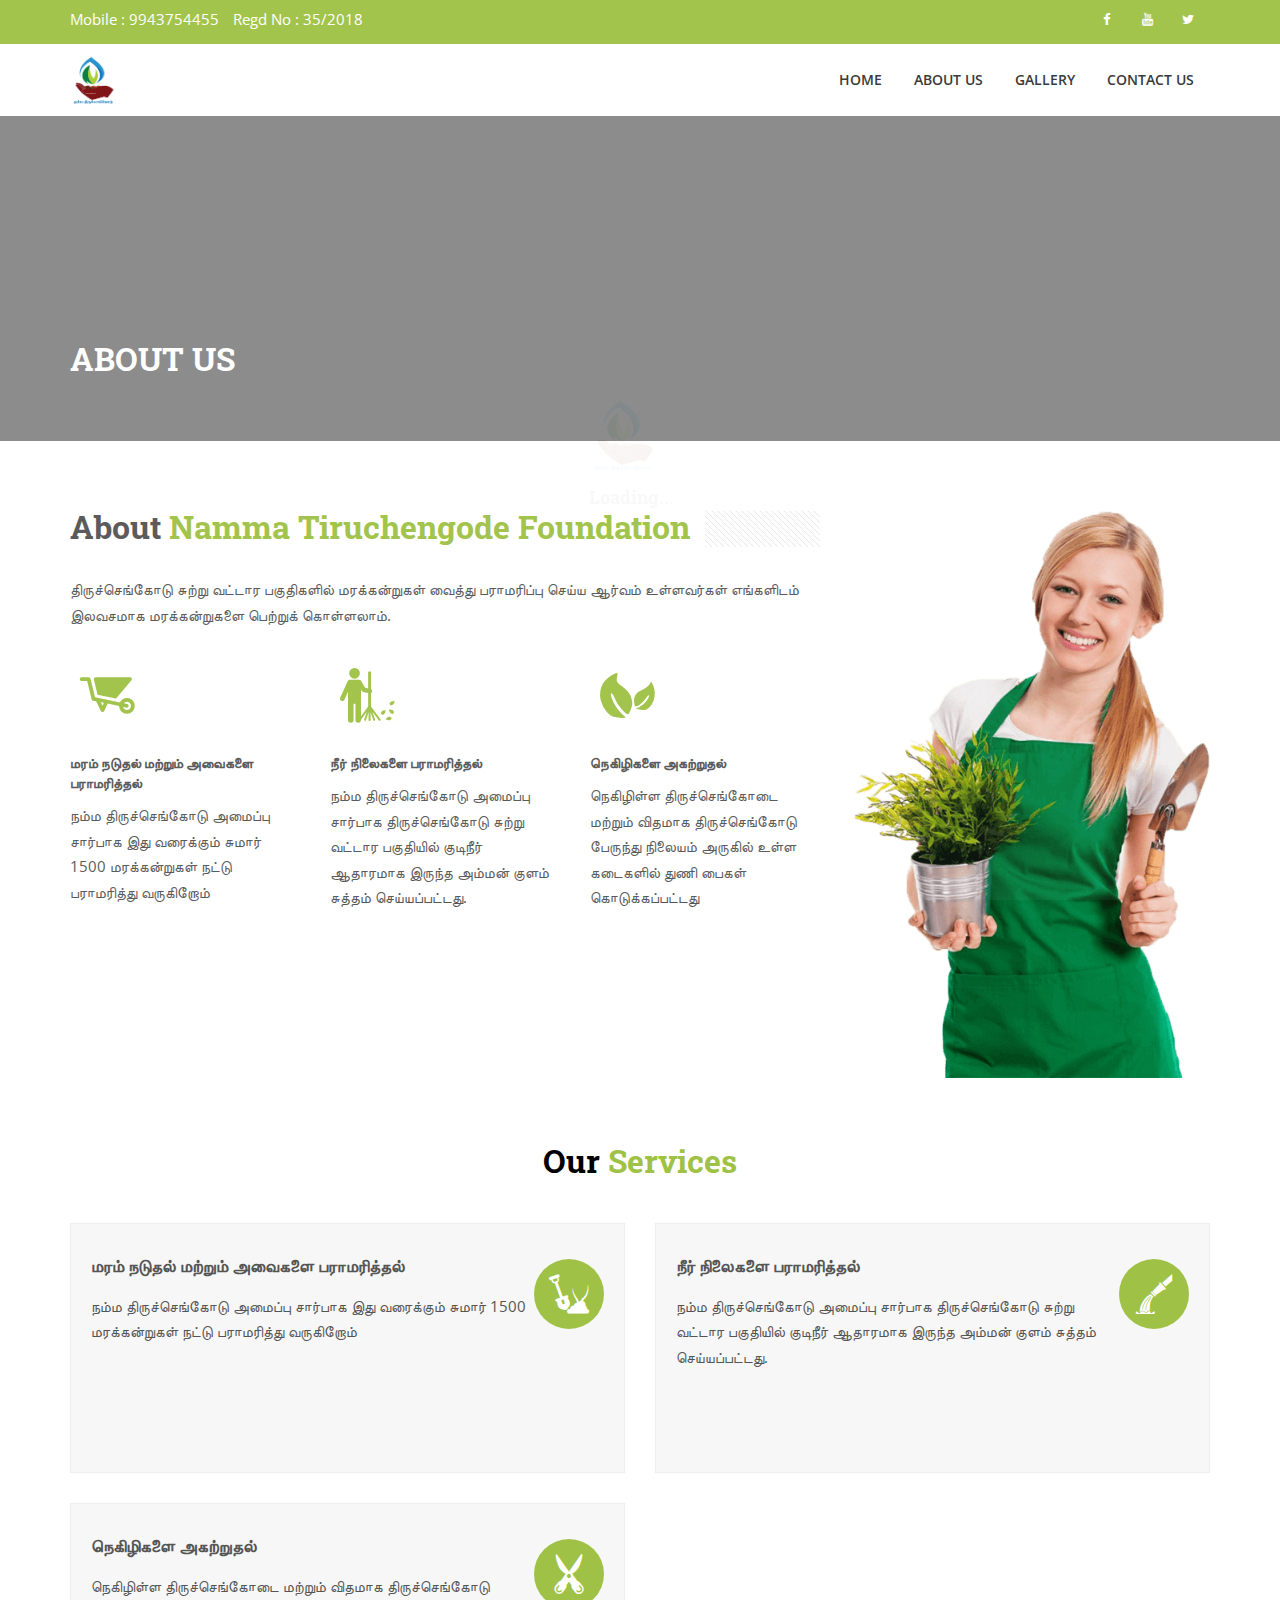
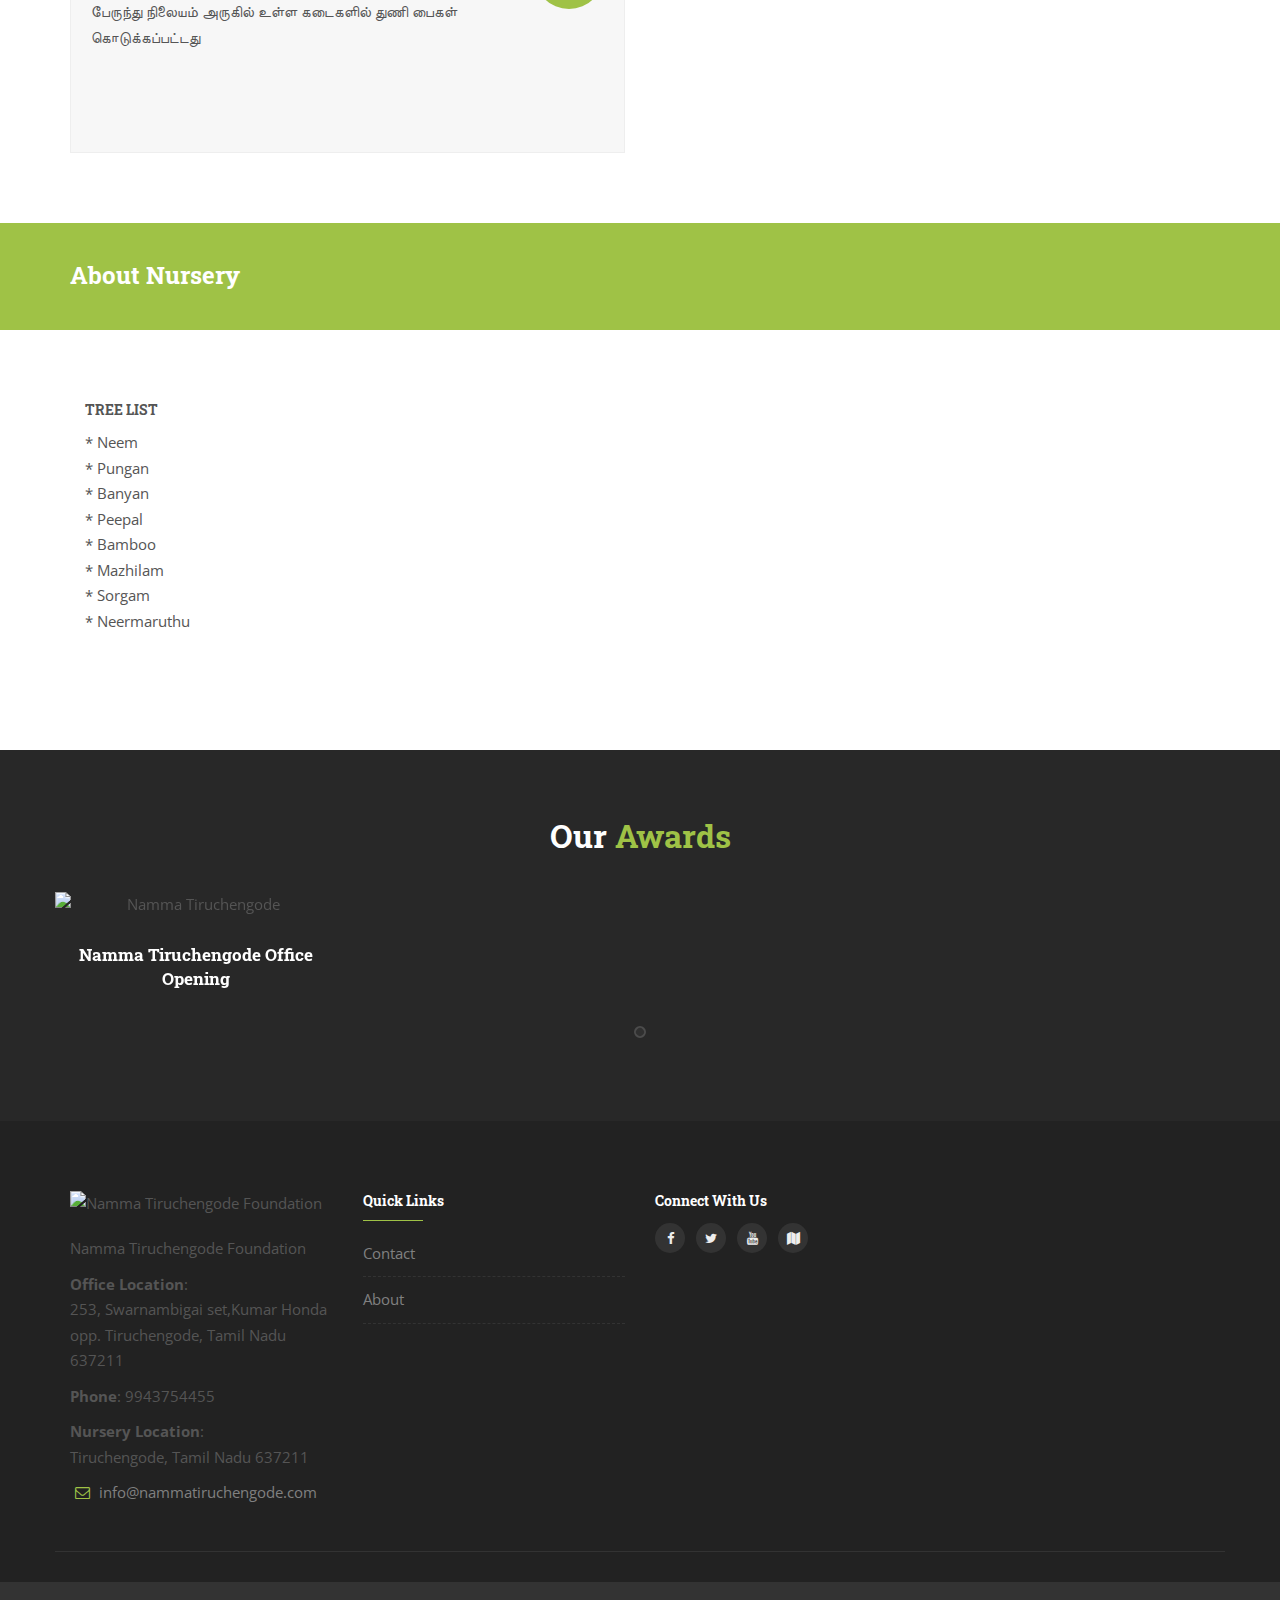
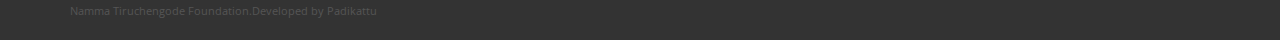
==== about-us.html @ d534f9f9 "website changes" ====
<!DOCTYPE html>
<html dir="ltr" lang="en">
    <head>
        <meta http-equiv="content-type" content="text/html; charset=UTF-8"/>
        <meta name="viewport" content="width=device-width,initial-scale=1.0"/>
        <title>About Us | Namma Tiruchengode Foundation</title>
        <meta name="description" content="Namma Tiruchengode Foundation is an public charitable trust in India doing social service activities in and around tiruchengode.like tree planting.etc,." />
        <link rel="canonical" href="http://nammatiruchengode.com" />
        <meta name="keywords" content="namma tiruchengode foundation,social service team" />
        <meta name="author" content="cloudstarmohan" />
        <meta name="title" content="Namma Tiruchengode Foundation" />
        <meta name="identifier-url" content="http://nammatiruchengode.com" />
        <meta name="robots" content="All" />
        <meta name="identifier-url" content="http://nammatiruchengode.com/" />
        <meta name="abstract" content="namma tiruchengode foundation" />
        <meta name="revisit-after" content="2" />
        <meta name="language" content="EN" />
        <meta name="copyright" content="© 2019 nammatiruchengode" />
        <!-- Favicon and Touch Icons -->
        <link href="images/logo/namma-tiruchengode-icon.ico" rel="shortcut icon" type="image/png">
        <link href="images/logo/namma-tiruchengode-icon.ico" rel="apple-touch-icon">
        <link href="images/logo/namma-tiruchengode-icon.ico" rel="apple-touch-icon" sizes="72x72">
        <link href="images/logo/namma-tiruchengode-icon.ico" rel="apple-touch-icon" sizes="114x114">
        <link href="images/logo/namma-tiruchengode-icon.ico" rel="apple-touch-icon" sizes="144x144">
        <!-- Twitter Card -->
        <meta name="twitter:card" content="summary">
        <meta name="twitter:site" content="@namtiruchengode">
        <meta name="twitter:title" content="Namma Tiruchengode Foundation">
        <meta name="twitter:description" content="Namma Tiruchengode Foundation is an public charitable trust in India doing social service activities in and around tiruchengode.like tree planting.etc,.">
        <!-- OG card -->
        <meta property="og:type" content="profile">
        <meta property="og:title" content="Namma Tiruchengode Foundation">
        <meta property="og:url" content="nammatiruchengode.com">
        <meta property="og:description" content="Namma Tiruchengode Foundation is an public charitable trust in India doing social service activities in and around tiruchengode.like tree planting.etc,." />
        <meta property="og:image" content="http://nammatiruchengode.com/images/logo/namma-tiruchengode-logo.png">
        <meta property="profile:first_name" content="Namma">
        <meta property="profile:last_name" content="Tiruchengode Foundation">
        <!-- Json Ld -->
        <script type='application/ld+json'> 
            {
              "@context": "http://www.schema.org",
              "@type": "NGO",
              "name": "NAMMA TIRUCHENGODE FOUNDATION",
              "url": "http://nammatiruchengode.com",
              "sameAs": [
                "https://www.youtube.com/nammatiruchengode",
                "https://www.twitter.com/namtiruchengode",
                "https://www.facebook.com/nammatiruchengode"
              ],
              "logo": "http://nammatiruchengode.com/images/logo/namma-tiruchengode-logo.png",
              "address": {
                "@type": "PostalAddress",
                "streetAddress": "Kumar Honda Opp",
                "addressLocality": "namakkal",
                "addressRegion": "tiruchengode",
                "postalCode": "637211",
                "addressCountry": "india"
              }
            }
        </script>
        <!-- Favicon and Touch Icons -->
        <link href="images/logo/namma-tiruchengode-icon.ico" rel="shortcut icon" type="image/png">
        <link href="images/logo/namma-tiruchengode-icon.ico" rel="apple-touch-icon">
        <link href="images/logo/namma-tiruchengode-icon.ico" rel="apple-touch-icon" sizes="72x72">
        <link href="images/logo/namma-tiruchengode-icon.ico" rel="apple-touch-icon" sizes="114x114">
        <link href="images/logo/namma-tiruchengode-icon.ico" rel="apple-touch-icon" sizes="144x144">
        <!-- Stylesheet -->
        <link href="css/bootstrap.min.css" rel="stylesheet" type="text/css">
        <link href="css/jquery-ui.min.css" rel="stylesheet" type="text/css">
        <link href="css/animate.css" rel="stylesheet" type="text/css">
        <link href="css/css-plugin-collections.css" rel="stylesheet"/>
        <!-- CSS | menuzord megamenu skins -->
        <link id="menuzord-menu-skins" href="css/menuzord-skins/menuzord-rounded-boxed.css" rel="stylesheet"/>
        <!-- CSS | Main style file -->
        <link href="css/style-main.css" rel="stylesheet" type="text/css">
        <!-- CSS | Theme Color -->
        <link href="css/colors/theme-skin-green.css" rel="stylesheet" type="text/css">
        <!-- CSS | Preloader Styles -->
        <link href="css/preloader.css" rel="stylesheet" type="text/css">
        <!-- CSS | Custom Margin Padding Collection -->
        <link href="css/custom-bootstrap-margin-padding.css" rel="stylesheet" type="text/css">
        <!-- CSS | Responsive media queries -->
        <link href="css/responsive.css" rel="stylesheet" type="text/css">
        <!-- CSS | Style css. This is the file where you can place your own custom css code. Just uncomment it and use it. -->
        <!-- <link href="css/style.css" rel="stylesheet" type="text/css"> -->
        <!-- external javascripts -->
        <script src="js/jquery-2.2.0.min.js"></script>
        <script src="js/jquery-ui.min.js"></script>
        <script src="js/bootstrap.min.js"></script>
        <!-- JS | jquery plugin collection for this theme -->
        <script src="js/jquery-plugin-collection.js"></script>
    </head>
    <body class="">
        <div id="wrapper">
            <!-- preloader -->
            <div id="preloader">
                <div id="spinner">
                    <img src="images/logo/namma-tiruchengode-logo.png" alt="namma tiruchengode foundation logo">
                    <!-- <i class="flaticon-gardening-power font-60 text-theme-colored floating"></i> -->
                    <h5 class="line-height-20 font-18">Loading...</h5>
                </div>
            </div>
            <!-- Header -->
            <header class="header">
                <div class="header-top bg-theme-colored sm-text-center">
                    <div class="container">
                        <div class="row">
                            <div class="col-md-8">
                                <div class="widget no-border m-0">
                                    <ul class="list-inline sm-text-center mt-5">
                                        <li class="text-white">Mobile : 9943754455</li>
                                        <li class="text-white">Regd No : 35/2018</li>
                                    </ul>
                                </div>
                            </div>
                            <div class="col-md-4">
                                <div class="widget no-border m-0">
                                    <ul class="styled-icons icon-dark icon-circled icon-theme-colored icon-sm pull-right flip sm-pull-none sm-text-center mt-sm-15">
                                        <li><a href="https://www.facebook.com/nammatiruchengode"><i class="fa fa-facebook text-white"></i></a></li>
                                        <li><a href="https://www.youtube.com/nammatiruchengode"><i class="fa fa-youtube text-white"></i></a></li>
                                        <li><a href="https://www.twitter.com/namtiruchengode"><i class="fa fa-twitter text-white"></i></a></li>
                                    </ul>
                                </div>
                            </div>
                        </div>
                    </div>
                </div>
                <div class="header-nav">
                    <div class="header-nav-wrapper navbar-scrolltofixed bg-white">
                        <div class="container">
                            <nav id="menuzord-right" class="menuzord green no-bg">
                                <a class="menuzord-brand pull-left flip" href="index.html"><img src="images/logo/namma-tiruchengode-logo.png" alt="namma tiruchengode foundation logo"></a>
                                <ul class="menuzord-menu">
                                    <li> <a href="index.html">Home</a> </li>
                                    <li> <a href="about-us.html">About Us</a> </li>
                                    <li> <a href="#" title="Sod Gallery Miami Homestead FL">Gallery</a> </li>
                                    <li> <a href="contact-us.html" title="Contact Jeny Sod Miami and Homestead Florida FL">Contact Us</a> </li>
                                </ul>
                            </nav>
                        </div>
                    </div>
                </div>
            </header>
            <!-- Start main-content -->
            <div class="main-content">
                <!-- Section: inner-header -->
                <section class="inner-header divider parallax layer-overlay overlay-dark-5" data-bg-img="http://nammatiruchengode.com/images/slider/seed-ball-v-school.jpg">
                    <div class="container pt-100 pb-50">
                        <!-- Section Content -->
                        <div class="section-content pt-100">
                            <div class="row">
                                <div class="col-md-12">
                                    <h3 class="title text-white">About Us</h3>
                                </div>
                            </div>
                        </div>
                    </div>
                </section>
                <!-- About -->
                <section id="about">
                    <div class="container pb-0">
                        <div class="section-content">
                            <div class="row">
                                <div class="col-md-8">
                                    <h2 class="title-pattern mt-0 mb-30"><span>About <span class="text-theme-colored">Namma Tiruchengode Foundation</span></span></h2>
                                    <p>திருச்செங்கோடு சுற்று வட்டார பகுதிகளில் மரக்கன்றுகள் வைத்து பராமரிப்பு செய்ய ஆர்வம் உள்ளவர்கள் எங்களிடம் இலவசமாக மரக்கன்றுகளை பெற்றுக் கொள்ளலாம்.</p>
                                    <div class="row mt-30">
                                        <div class="col-md-4">
                                            <div class="icon-box mb-sm-30">
                                                <a class="icon icon-flat icon-border-effect effect-flat icon-md" href="#"> <i class=" flaticon-gardening-trolley-1 text-theme-colored font-48"></i> </a>
                                                <h5 class="Personal trainer text-uppercase mt-0"><a href="#"><strong>மரம் நடுதல் மற்றும் அவைகளை பராமரித்தல்</strong></a></h5>
                                                <p>நம்ம திருச்செங்கோடு அமைப்பு சார்பாக இது வரைக்கும் சுமார் 1500 மரக்கன்றுகள் நட்டு பராமரித்து வருகிறோம்</p>
                                            </div>
                                        </div>
                                        <div class="col-md-4">
                                            <div class="icon-box mb-sm-30">
                                                <a class="icon icon-flat icon-border-effect effect-flat icon-md" href="#"> <i class="flaticon-gardening-people-3 text-theme-colored font-48"></i> </a>
                                                <h5 class="Personal trainer text-uppercase mt-0"><a href="#"><strong>நீர் நிலைகளை பராமரித்தல்</strong></a></h5>
                                                <p>நம்ம திருச்செங்கோடு அமைப்பு சார்பாக திருச்செங்கோடு சுற்று வட்டார பகுதியில் குடிநீர் ஆதாரமாக இருந்த அம்மன் குளம் சுத்தம் செய்யப்பட்டது.</p>
                                            </div>
                                        </div>
                                        <div class="col-md-4">
                                            <div class="icon-box mb-sm-30">
                                                <a class="icon icon-border-effect effect-flat icon-md" href="#"> <i class="flaticon-gardening-nature-32 font-48 text-theme-colored"></i> </a>
                                                <h5 class="Personal trainer text-uppercase mt-0"><a href="#"><strong>நெகிழிகளை அகற்றுதல்</strong></a></h5>
                                                <p>நெகிழிள்ள திருச்செங்கோடை மற்றும் விதமாக திருச்செங்கோடு பேருந்து நிலையம் அருகில் உள்ள கடைகளில் துணி பைகள் கொடுக்கப்பட்டது</p>
                                            </div>
                                        </div>
                                    </div>
                                </div>
                                <div class="col-md-4">
                                    <img alt="" src="img/3.png" class="img-fullwidth">
                                </div>
                            </div>
                        </div>
                    </div>
                </section>
                <!-- Section: Services -->
                <section id="services" class="layer-overlay overlay-white-8" data-bg-img="images/pattern/leaf1.png">
                    <div class="container pt-40 pb-40">
                        <div class="section-title text-center">
                            <div class="row">
                                <div class="col-md-12">
                                    <h2 class="text-black">Our <span class="text-theme-colored">Services</span></h2>
                                </div>
                            </div>
                        </div>
                        <div class="section-content">
                            <div class="row multi-row-clearfix">
                                <div class="col-xs-12 col-sm-6 col-md-6">
                                    <div class="icon-box bg-lighter p-20 border-1px">
                                        <a class="icon bg-theme-colored icon-circled icon-border-effect effect-circled pull-right  sm-pull-none flip text-white mt-15" href="#"> <i class="flaticon-gardening-nature-28"></i> </a>
                                        <h4 class="icon-box-title"><a href="#">மரம் நடுதல் மற்றும் அவைகளை பராமரித்தல்</a></h4>
                                        <p>நம்ம திருச்செங்கோடு அமைப்பு சார்பாக இது வரைக்கும் சுமார் 1500 மரக்கன்றுகள் நட்டு பராமரித்து வருகிறோம்</p>
                                    </div>
                                </div>
                                <div class="col-xs-12 col-sm-6 col-md-6">
                                    <div class="icon-box bg-lighter p-20 border-1px">
                                        <a class="icon bg-theme-colored icon-circled icon-border-effect effect-circled pull-right  sm-pull-none flip text-white mt-15" href="#"> <i class="flaticon-gardening-tool-3"></i> </a>
                                        <h4 class="icon-box-title"><a href="#">நீர் நிலைகளை பராமரித்தல்</a></h4>
                                        <p>நம்ம திருச்செங்கோடு அமைப்பு சார்பாக திருச்செங்கோடு சுற்று வட்டார பகுதியில் குடிநீர் ஆதாரமாக இருந்த அம்மன் குளம் சுத்தம் செய்யப்பட்டது.</p>
                                    </div>
                                </div>
                                <div class="col-xs-12 col-sm-6 col-md-6">
                                    <div class="icon-box bg-lighter p-20 border-1px">
                                        <a class="icon bg-theme-colored icon-circled icon-border-effect effect-circled pull-right  sm-pull-none flip text-white mt-15" href="#"> <i class=" flaticon-gardening-scissors-1"></i> </a>
                                        <h4 class="icon-box-title"><a href="#">நெகிழிகளை அகற்றுதல்</a></h4>
                                        <p>நெகிழிள்ள திருச்செங்கோடை மற்றும் விதமாக திருச்செங்கோடு பேருந்து நிலையம் அருகில் உள்ள கடைகளில் துணி பைகள் கொடுக்கப்பட்டது</p>
                                    </div>
                                </div>
                                <!--  <div class="col-xs-12 col-sm-6 col-md-6">
                                    <div class="icon-box bg-lighter p-20 border-1px"> <a class="icon bg-theme-colored icon-circled icon-border-effect effect-circled pull-right  sm-pull-none flip text-white mt-15" href="#"> <i class="flaticon-gardening-tool"></i> </a>
                                      <h4 class="icon-box-title"><a href="#">Sod Feeding Basics</a></h4>
                                      <p>Feed your lawn at least 4 times a year. Follow manufacturers recommendations when choosing fertilizers. It is recommened that most fertilizers are to be applied on dry grass only. Water after each feeding.</p>
                                    </div>
                                    </div> -->
                            </div>
                        </div>
                    </div>
                </section>
                <!-- Divider: Call To Action  -->
                <section class="bg-theme-colored">
                    <div class="container pt-0 pb-0">
                        <div class="row">
                            <div class="call-to-action p-0 pt-30 pb-20">
                                <div class="col-md-9">
                                    <h3 class="mt-5 text-white">About Nursery</h3>
                                </div>
                                <div class="col-md-3 text-right flip sm-text-center"> 
                                </div>
                            </div>
                        </div>
                    </div>
                </section>
                <!-- Section: Copy White -->
                <section>
                    <div class="container">
                        <div class="row">
                            <div class="col-md-12">
                                <!-- /**** JB Edit ****/ -->              
                                <!--   <div class="col-md-4">
                                    <div class="icon-box mb-sm-30">
                                      <h5 class="Personal trainer text-uppercase mt-0"><strong>We Are Dealers For The Following:</strong></h5>
                                        <ul>
                                          <li>* Campanie International</li>
                                          <li>* Massarelli's</li>
                                          <li>* Henry Studios</li>
                                          <li>* Al's Garden</li>
                                          <li>* Brass Baron Fountains</li>
                                          <li>* Athens Stonecasting</li>
                                          <li>* David’s Concrete Innovations</li>
                                        </ul>
                                    </div>
                                    </div> -->
                                <div class="col-md-4">
                                    <div class="icon-box mb-sm-30">
                                        <h5 class="Personal trainer text-uppercase mt-0">Tree List</h5>
                                        <ul>
                                            <li>* Neem</li>
                                            <li>* Pungan</li>
                                            <li>* Banyan</li>
                                            <li>* Peepal</li>
                                            <li>* Bamboo</li>
                                            <li>* Mazhilam</li>
                                            <li>* Sorgam</li>
                                            <li>* Neermaruthu</li>
                                        </ul>
                                    </div>
                                </div>
                            </div>
                            <!-- /**** JB Edit ****/ -->           
                        </div>
                    </div>
            </div>
            </section>
        </div>
        <!-- end Copy White -->
        <!-- Section: PRODUCT TYPES -->
        <section class="divider layer-overlay overlay-dark-9" data-bg-img="http://nammatiruchengode.com/images/slider/seed-ball-v-school.jpg">
            <div class="container">
                <div class="section-title">
                    <div class="row">
                        <div class="col-md-12 text-center">
                            <h2 class="text-white mt-0 line-height-1">Our <span class="text-theme-colored">Awards</span></h2>
                        </div>
                    </div>
                </div>
                <div class="section-content text-center">
                    <div class="row">
                        <div class="owl-carousel-4col" data-dots="true">
                            <div class="item">
                                <div class="thumb"><img class="img-fullwidth" src="images/awards/ntf-opening.jpg" alt="Namma Tiruchengode"></div>
                                <div class="p-15">
                                    <h4 class="mb-5"><a href="#" class="text-white">Namma Tiruchengode Office Opening</a></h4>
                                </div>
                            </div>
                        </div>
                    </div>
                </div>
            </div>
        </section>
        <!-- end main-content --> 
        <!-- Footer -->
        <footer id="footer" class="bg-black-222">
            <div class="container pt-70 pb-30">
                <div class="row border-bottom-black">
                    <div class="col-sm-6 col-md-3">
                        <div class="widget dark">
                            <img class="mb-20" alt="Namma Tiruchengode Foundation" src="http://nammatiruchengode.com/images/slider/seed-ball-v-school.jpg">
                            <p>Namma Tiruchengode Foundation</p>
                            <p><strong>Office Location</strong>:<br /> 253, Swarnambigai set,Kumar Honda opp. Tiruchengode, Tamil Nadu 637211</p>
                            <p><strong>Phone</strong>: 9943754455 </p>
                            <p><strong>Nursery Location</strong>:<br /> Tiruchengode, Tamil Nadu 637211</p>
                            <ul class="list-inline mt-5">
                                <li class="m-0 pl-10 pr-10"> <i class="fa fa-envelope-o text-theme-colored mr-5"></i> <a class="text-gray" href="info@nammatiruchengode.com">info@nammatiruchengode.com</a> </li>
                            </ul>
                        </div>
                    </div>
                    <div class="col-sm-6 col-md-3">
                        <div class="widget dark">
                            <h5 class="widget-title line-bottom">Quick Links</h5>
                            <ul class="list angle-double-right list-border">
                                <li><a href="contact-us.html">Contact</a></li>
                                <li><a href="about-us.html">About</a></li>
                            </ul>
                        </div>
                    </div>
                    <div class="col-sm-6 col-md-3">
                        <div class="widget dark">
                            <h5 class="widget-title mb-10">Connect With Us</h5>
                            <ul class="styled-icons icon-dark icon-circled icon-sm">
                                <li><a href="http://www.facebook.com/nammatiruchengode"><i class="fa fa-facebook"></i></a></li>
                                <li><a href="http://www.twitter.com/namtiruchengode"><i class="fa fa-twitter"></i></a></li>
                                <li><a href="http://www.youtube.com/nammatiruchengode"><i class="fa fa-youtube"></i></a></li>
                                <li><a href="#"><i class="fa fa-map"></i></a></li>
                            </ul>
                        </div>
                    </div>
                </div>
            </div>
            <div class="footer-bottom bg-black-333">
                <div class="container pt-20 pb-20">
                    <div class="row">
                        <div class="col-md-6">
                            <p class="font-11 text-black-777 m-0">Namma Tiruchengode Foundation.Developed by Padikattu</p>
                        </div>
                        <!--<div class="col-md-6 text-right">
                            <div class="widget no-border m-0">
                              <ul class="list-inline sm-text-center mt-5 font-12">
                                <li> <a href="#">Link</a> </li>
                                <li>|</li>
                                <li> <a href="#">Link</a> </li>
                                <li>|</li>
                                <li> <a href="#">Link</a> </li>
                              </ul>
                            </div>
                            </div>-->
                    </div>
                </div>
            </div>
        </footer>
        <a class="scrollToTop" href="#"><i class="fa fa-angle-up"></i></a> </div>
        <!-- end wrapper --> 
        <!-- Footer Scripts --> 
        <!-- Global site tag (gtag.js) - Google Analytics -->
        <script async src="https://www.googletagmanager.com/gtag/js?id=UA-143761760-1"></script>
        <script>
            window.dataLayer = window.dataLayer || [];
            function gtag(){dataLayer.push(arguments);}
            gtag('js', new Date());
            
            gtag('config', 'UA-143761760-1');
        </script>
        <!-- JS | Custom script for all pages --> 
        <script src="js/custom.js"></script>
    </body>
</html>
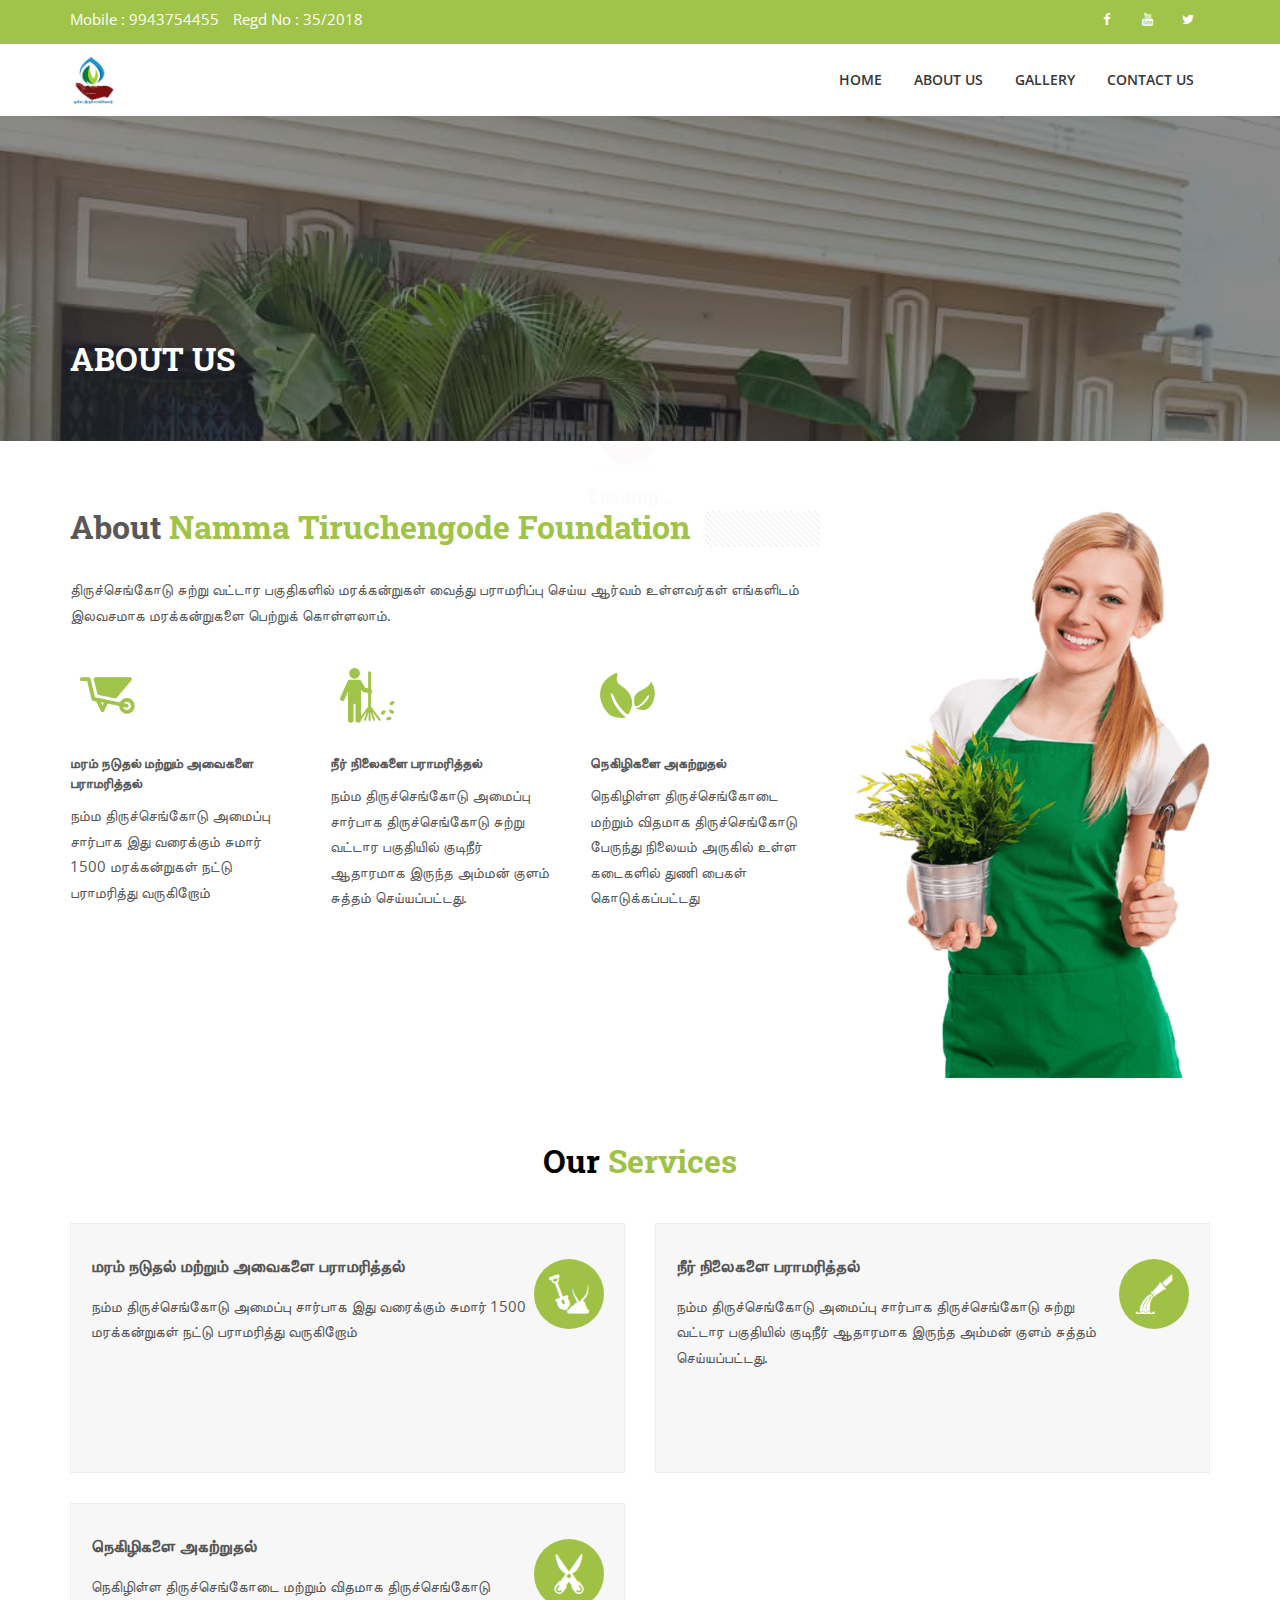
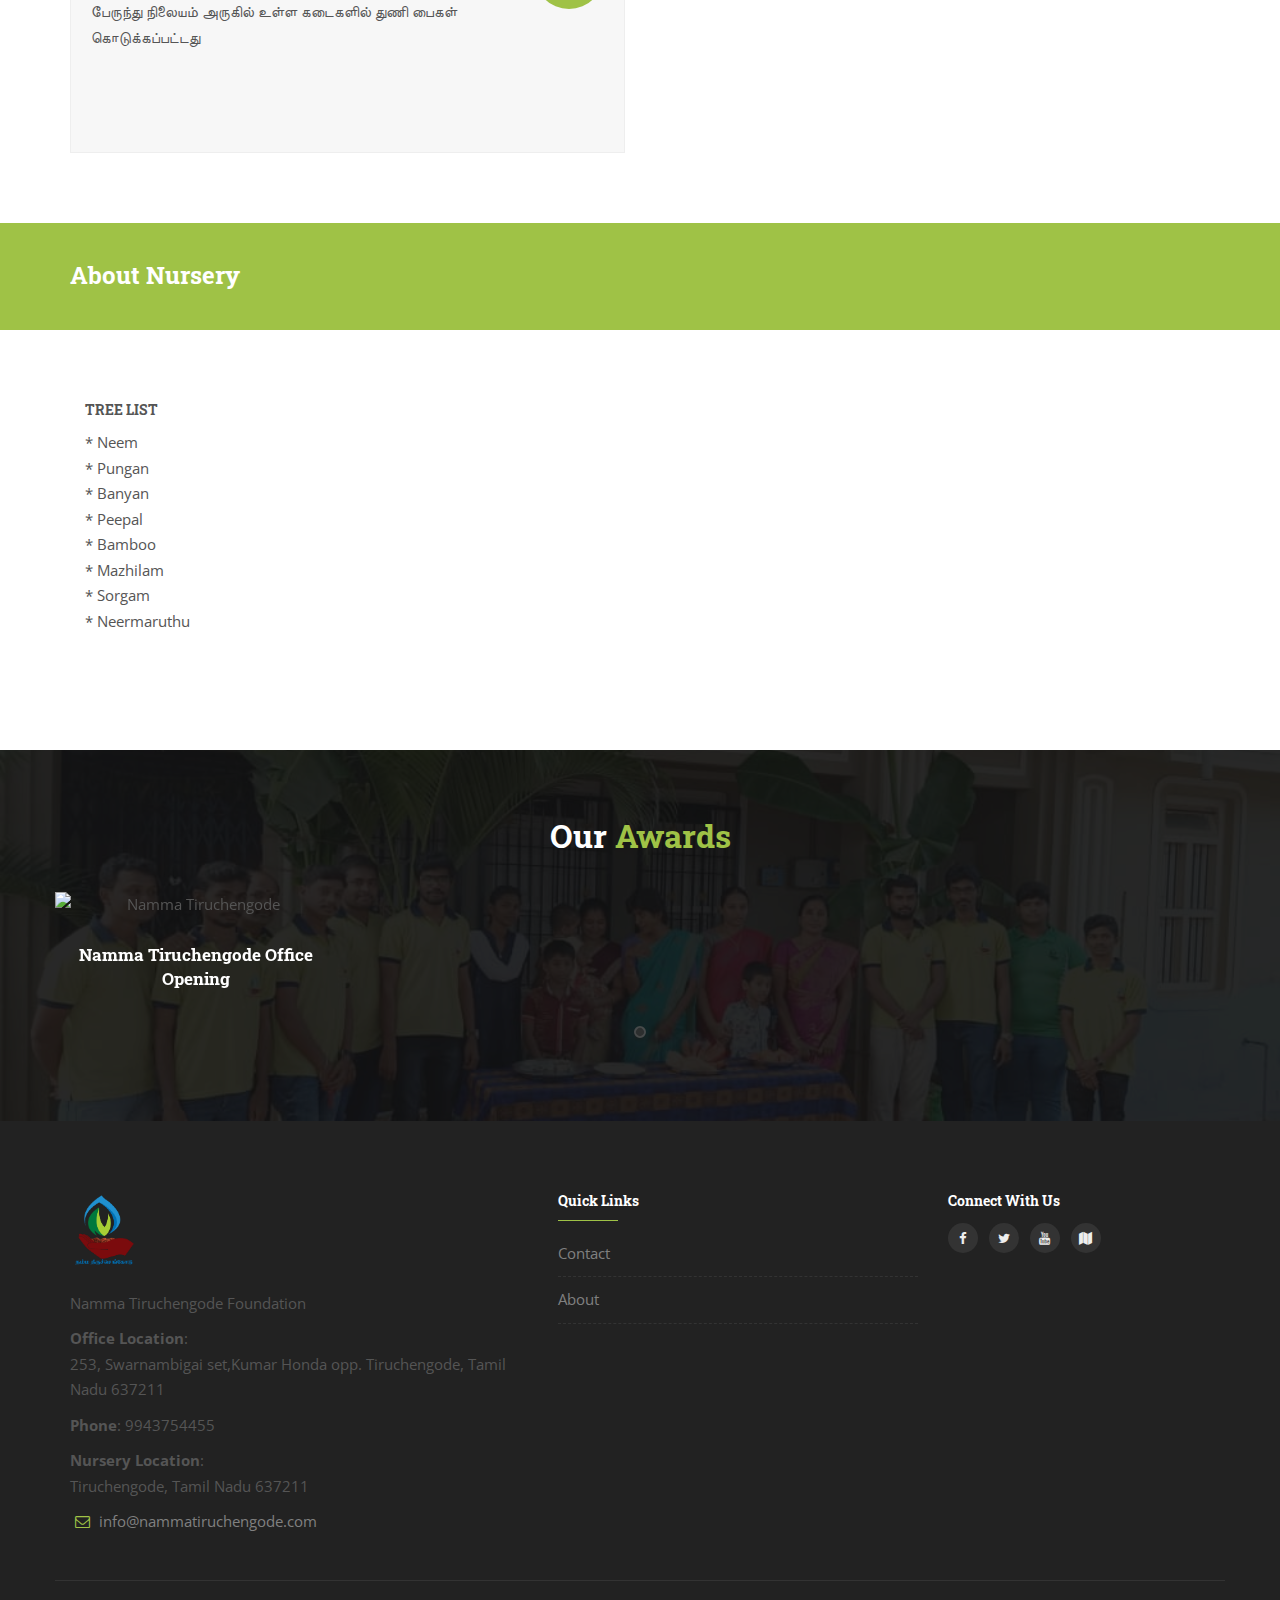
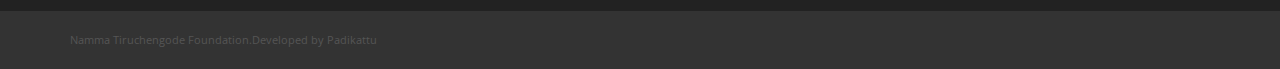
==== commit 5589be37: "changes updated" ====
--- a/about-us.html
+++ b/about-us.html
@@ -144,7 +144,7 @@
             <!-- Start main-content -->
             <div class="main-content">
                 <!-- Section: inner-header -->
-                <section class="inner-header divider parallax layer-overlay overlay-dark-5" data-bg-img="http://nammatiruchengode.com/images/slider/seed-ball-v-school.jpg">
+                <section class="inner-header divider parallax layer-overlay overlay-dark-5" data-bg-img="images/slider/team1.jpeg">
                     <div class="container pt-100 pb-50">
                         <!-- Section Content -->
                         <div class="section-content pt-100">
@@ -296,7 +296,7 @@
         </div>
         <!-- end Copy White -->
         <!-- Section: PRODUCT TYPES -->
-        <section class="divider layer-overlay overlay-dark-9" data-bg-img="http://nammatiruchengode.com/images/slider/seed-ball-v-school.jpg">
+        <section class="divider layer-overlay overlay-dark-9" data-bg-img="images/slider/team1.jpeg">
             <div class="container">
                 <div class="section-title">
                     <div class="row">
@@ -323,41 +323,41 @@
         <!-- Footer -->
         <footer id="footer" class="bg-black-222">
             <div class="container pt-70 pb-30">
-                <div class="row border-bottom-black">
-                    <div class="col-sm-6 col-md-3">
-                        <div class="widget dark">
-                            <img class="mb-20" alt="Namma Tiruchengode Foundation" src="http://nammatiruchengode.com/images/slider/seed-ball-v-school.jpg">
-                            <p>Namma Tiruchengode Foundation</p>
-                            <p><strong>Office Location</strong>:<br /> 253, Swarnambigai set,Kumar Honda opp. Tiruchengode, Tamil Nadu 637211</p>
-                            <p><strong>Phone</strong>: 9943754455 </p>
-                            <p><strong>Nursery Location</strong>:<br /> Tiruchengode, Tamil Nadu 637211</p>
-                            <ul class="list-inline mt-5">
-                                <li class="m-0 pl-10 pr-10"> <i class="fa fa-envelope-o text-theme-colored mr-5"></i> <a class="text-gray" href="info@nammatiruchengode.com">info@nammatiruchengode.com</a> </li>
-                            </ul>
-                        </div>
-                    </div>
-                    <div class="col-sm-6 col-md-3">
-                        <div class="widget dark">
-                            <h5 class="widget-title line-bottom">Quick Links</h5>
-                            <ul class="list angle-double-right list-border">
-                                <li><a href="contact-us.html">Contact</a></li>
-                                <li><a href="about-us.html">About</a></li>
-                            </ul>
-                        </div>
-                    </div>
-                    <div class="col-sm-6 col-md-3">
-                        <div class="widget dark">
-                            <h5 class="widget-title mb-10">Connect With Us</h5>
-                            <ul class="styled-icons icon-dark icon-circled icon-sm">
-                                <li><a href="http://www.facebook.com/nammatiruchengode"><i class="fa fa-facebook"></i></a></li>
-                                <li><a href="http://www.twitter.com/namtiruchengode"><i class="fa fa-twitter"></i></a></li>
-                                <li><a href="http://www.youtube.com/nammatiruchengode"><i class="fa fa-youtube"></i></a></li>
-                                <li><a href="#"><i class="fa fa-map"></i></a></li>
-                            </ul>
-                        </div>
-                    </div>
-                </div>
-            </div>
+                  <div class="row border-bottom-black">
+                        <div class="col-sm-6 col-md-5">
+                            <div class="widget dark">
+                                <img class="mb-20" alt="Namma Tiruchengode Foundation" src="images/logo/namma-tiruchengode-logo.png" height="80px">
+                                <p>Namma Tiruchengode Foundation</p>
+                                <p><strong>Office Location</strong>:<br /> 253, Swarnambigai set,Kumar Honda opp. Tiruchengode, Tamil Nadu 637211</p>
+                                <p><strong>Phone</strong>: 9943754455 </p>
+                                <p><strong>Nursery Location</strong>:<br /> Tiruchengode, Tamil Nadu 637211</p>
+                                <ul class="list-inline mt-5">
+                                    <li class="m-0 pl-10 pr-10"> <i class="fa fa-envelope-o text-theme-colored mr-5"></i> <a class="text-gray" href="info@nammatiruchengode.com">info@nammatiruchengode.com</a> </li>
+                                </ul>
+                            </div>
+                        </div>
+                        <div class="col-sm-6 col-md-4">
+                            <div class="widget dark">
+                                <h5 class="widget-title line-bottom">Quick Links</h5>
+                                <ul class="list angle-double-right list-border">
+                                    <li><a href="contact-us.html">Contact</a></li>
+                                    <li><a href="about-us.html">About</a></li>
+                                </ul>
+                            </div>
+                        </div>
+                        <div class="col-sm-6 col-md-3">
+                            <div class="widget dark">
+                                <h5 class="widget-title mb-10">Connect With Us</h5>
+                                <ul class="styled-icons icon-dark icon-circled icon-sm">
+                                    <li><a href="http://www.facebook.com/nammatiruchengode"><i class="fa fa-facebook"></i></a></li>
+                                    <li><a href="http://www.twitter.com/namtiruchengode"><i class="fa fa-twitter"></i></a></li>
+                                    <li><a href="http://www.youtube.com/nammatiruchengode"><i class="fa fa-youtube"></i></a></li>
+                                    <li><a href="#"><i class="fa fa-map"></i></a></li>
+                                </ul>
+                            </div>
+                        </div>
+                    </div>
+                </div>
             <div class="footer-bottom bg-black-333">
                 <div class="container pt-20 pb-20">
                     <div class="row">
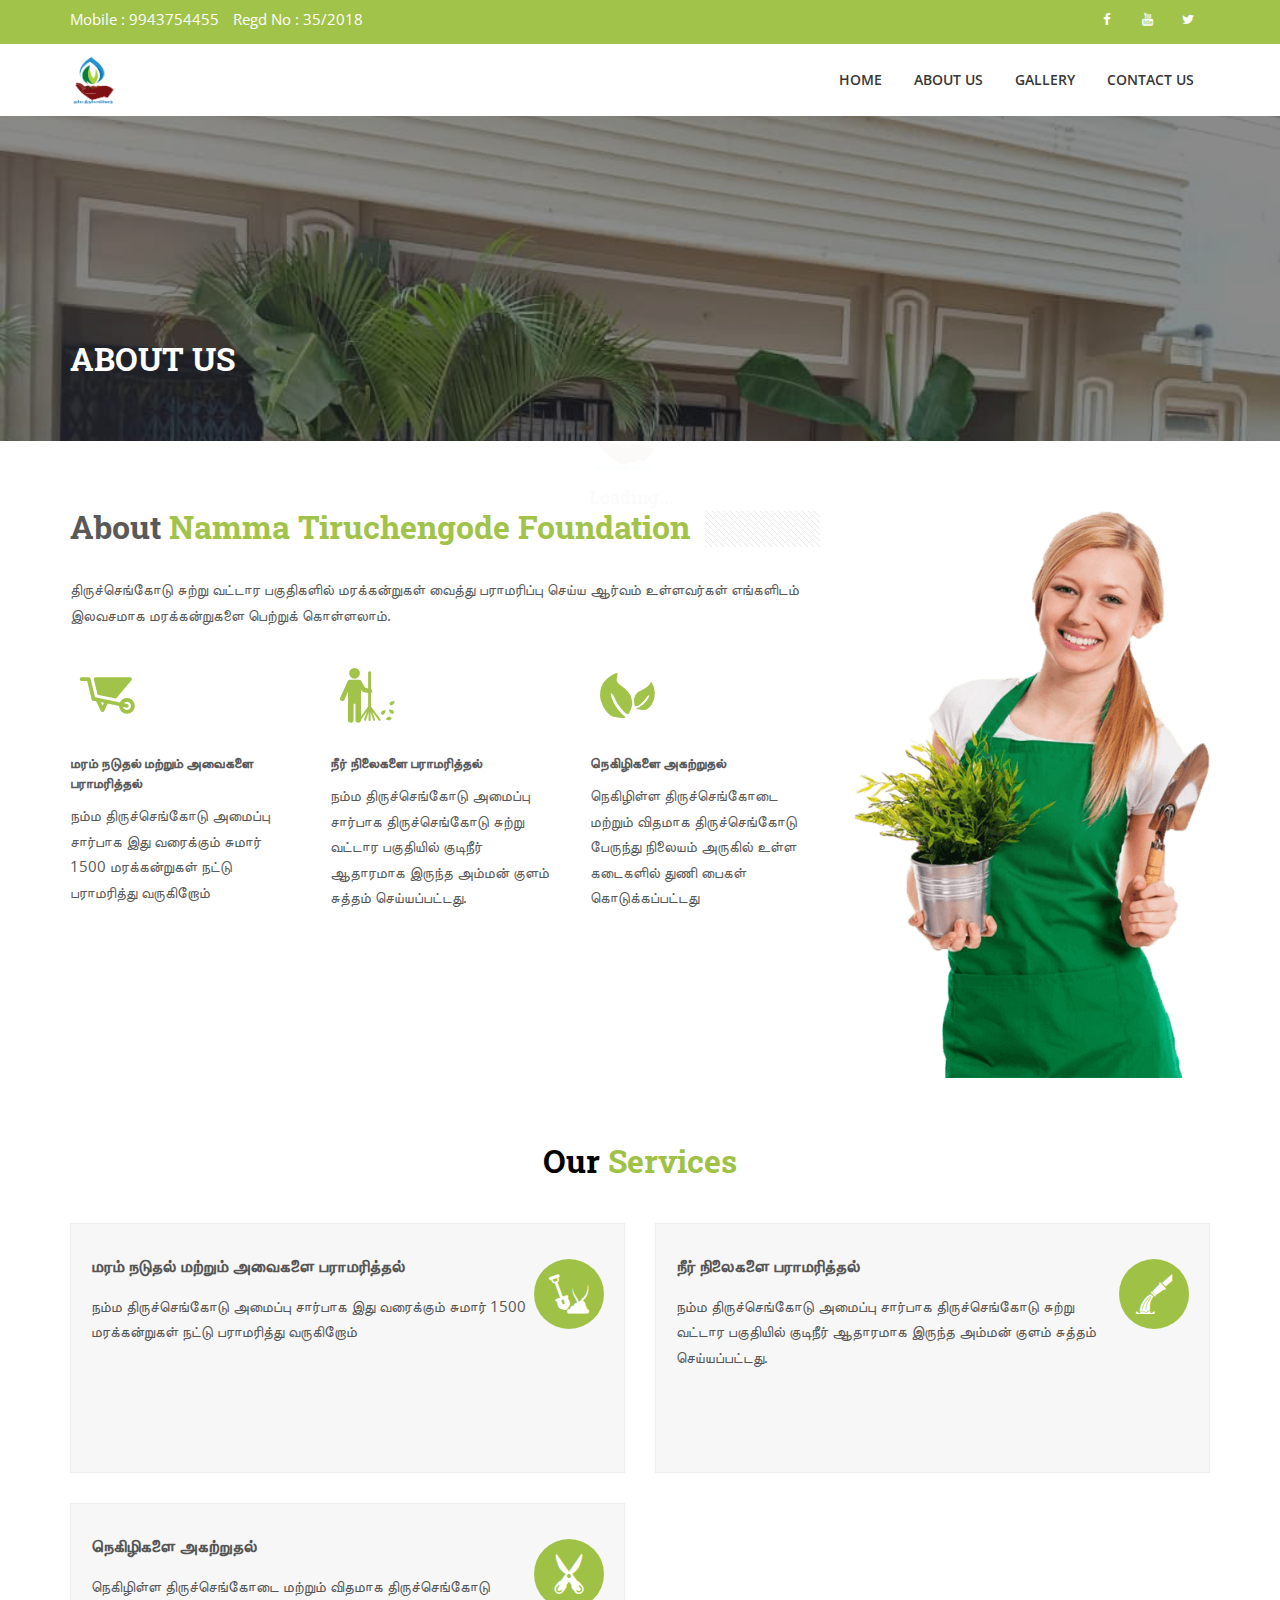
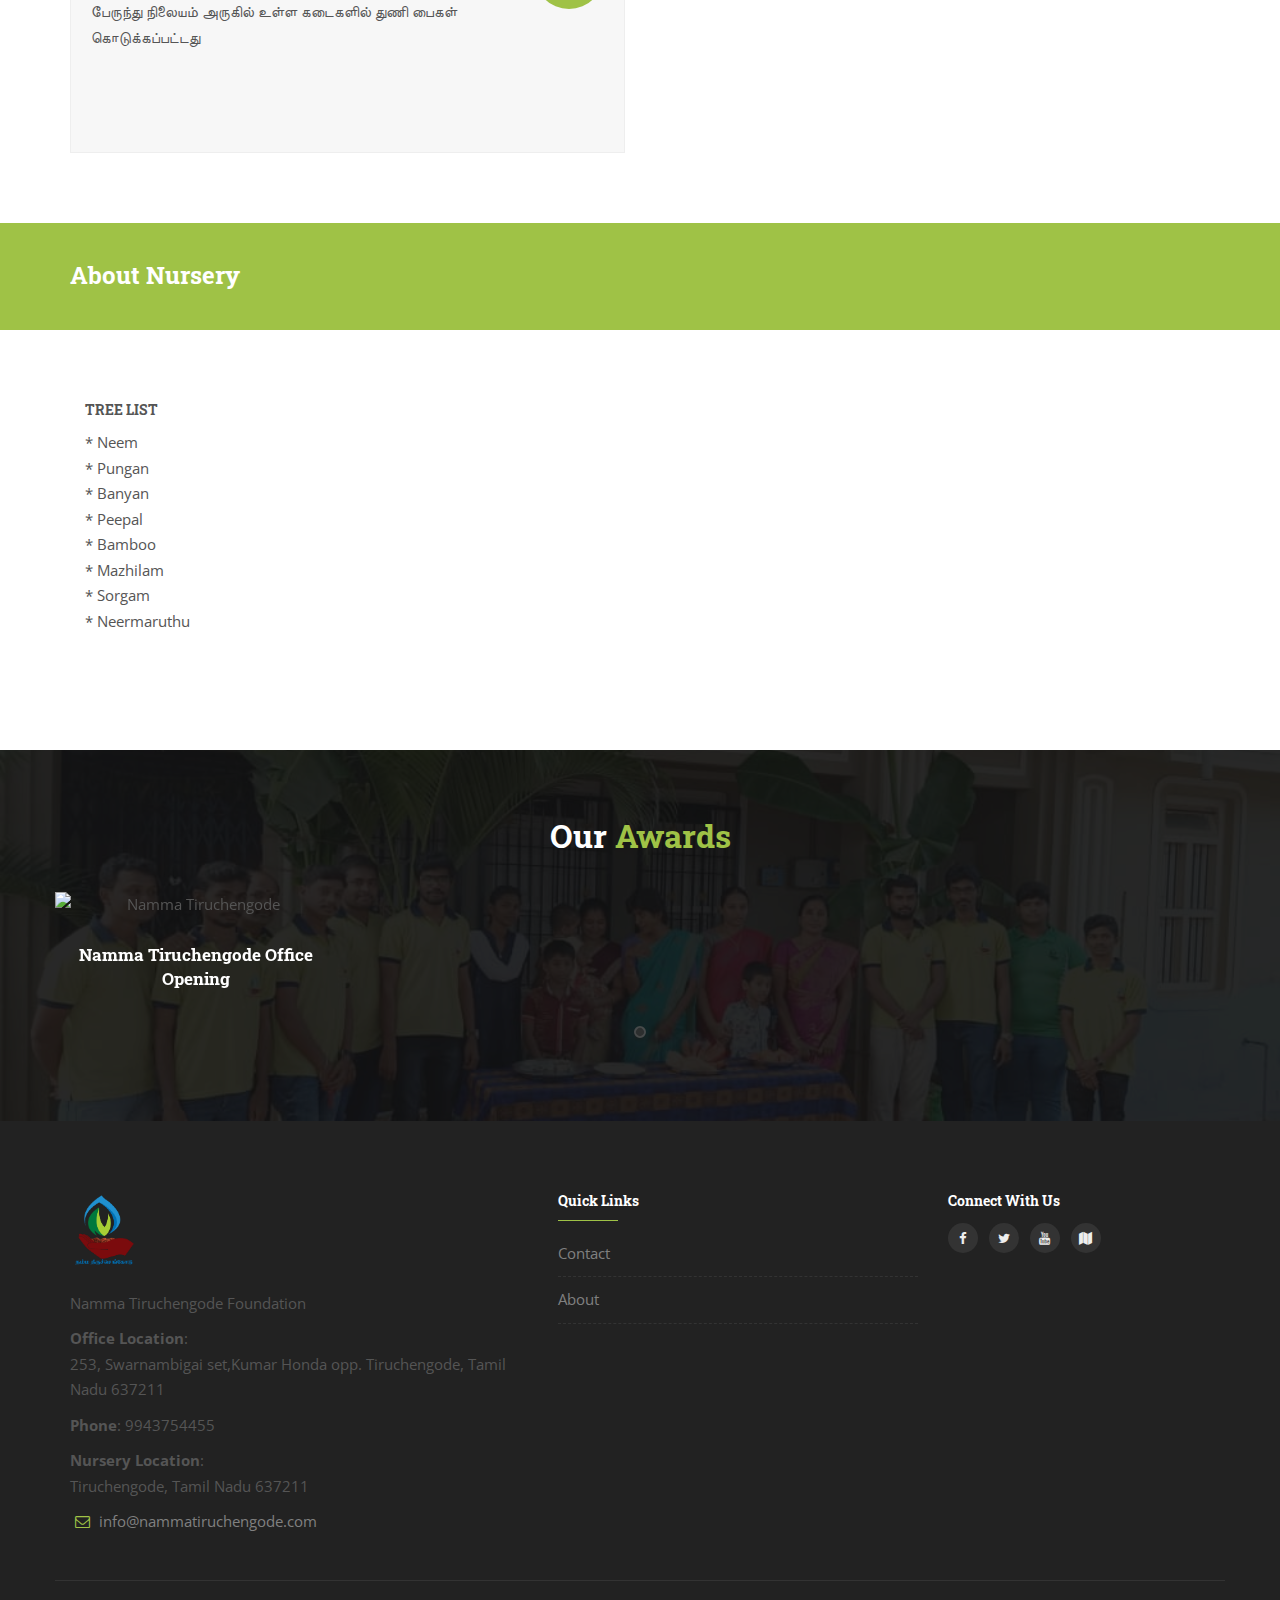
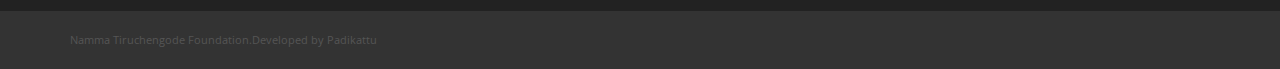
==== commit 1337993a: "Update about-us.html" ====
--- a/about-us.html
+++ b/about-us.html
@@ -349,10 +349,10 @@
                             <div class="widget dark">
                                 <h5 class="widget-title mb-10">Connect With Us</h5>
                                 <ul class="styled-icons icon-dark icon-circled icon-sm">
-                                    <li><a href="http://www.facebook.com/nammatiruchengode"><i class="fa fa-facebook"></i></a></li>
-                                    <li><a href="http://www.twitter.com/namtiruchengode"><i class="fa fa-twitter"></i></a></li>
-                                    <li><a href="http://www.youtube.com/nammatiruchengode"><i class="fa fa-youtube"></i></a></li>
-                                    <li><a href="#"><i class="fa fa-map"></i></a></li>
+                                    <li><a href="http://www.facebook.com/nammatiruchengode" rel=”follow”><i class="fa fa-facebook"></i></a></li>
+                                    <li><a href="http://www.twitter.com/namtiruchengode rel=”follow”"><i class="fa fa-twitter"></i></a></li>
+                                    <li><a href="http://www.youtube.com/nammatiruchengode" rel=”follow”><i class="fa fa-youtube"></i></a></li>
+                                    <li><a href="https://g.page/namma-tiruchengode-foundation" rel=”follow”><i class="fa fa-map"></i></a></li>
                                 </ul>
                             </div>
                         </div>
@@ -394,4 +394,4 @@
         <!-- JS | Custom script for all pages --> 
         <script src="js/custom.js"></script>
     </body>
-</html>+</html>
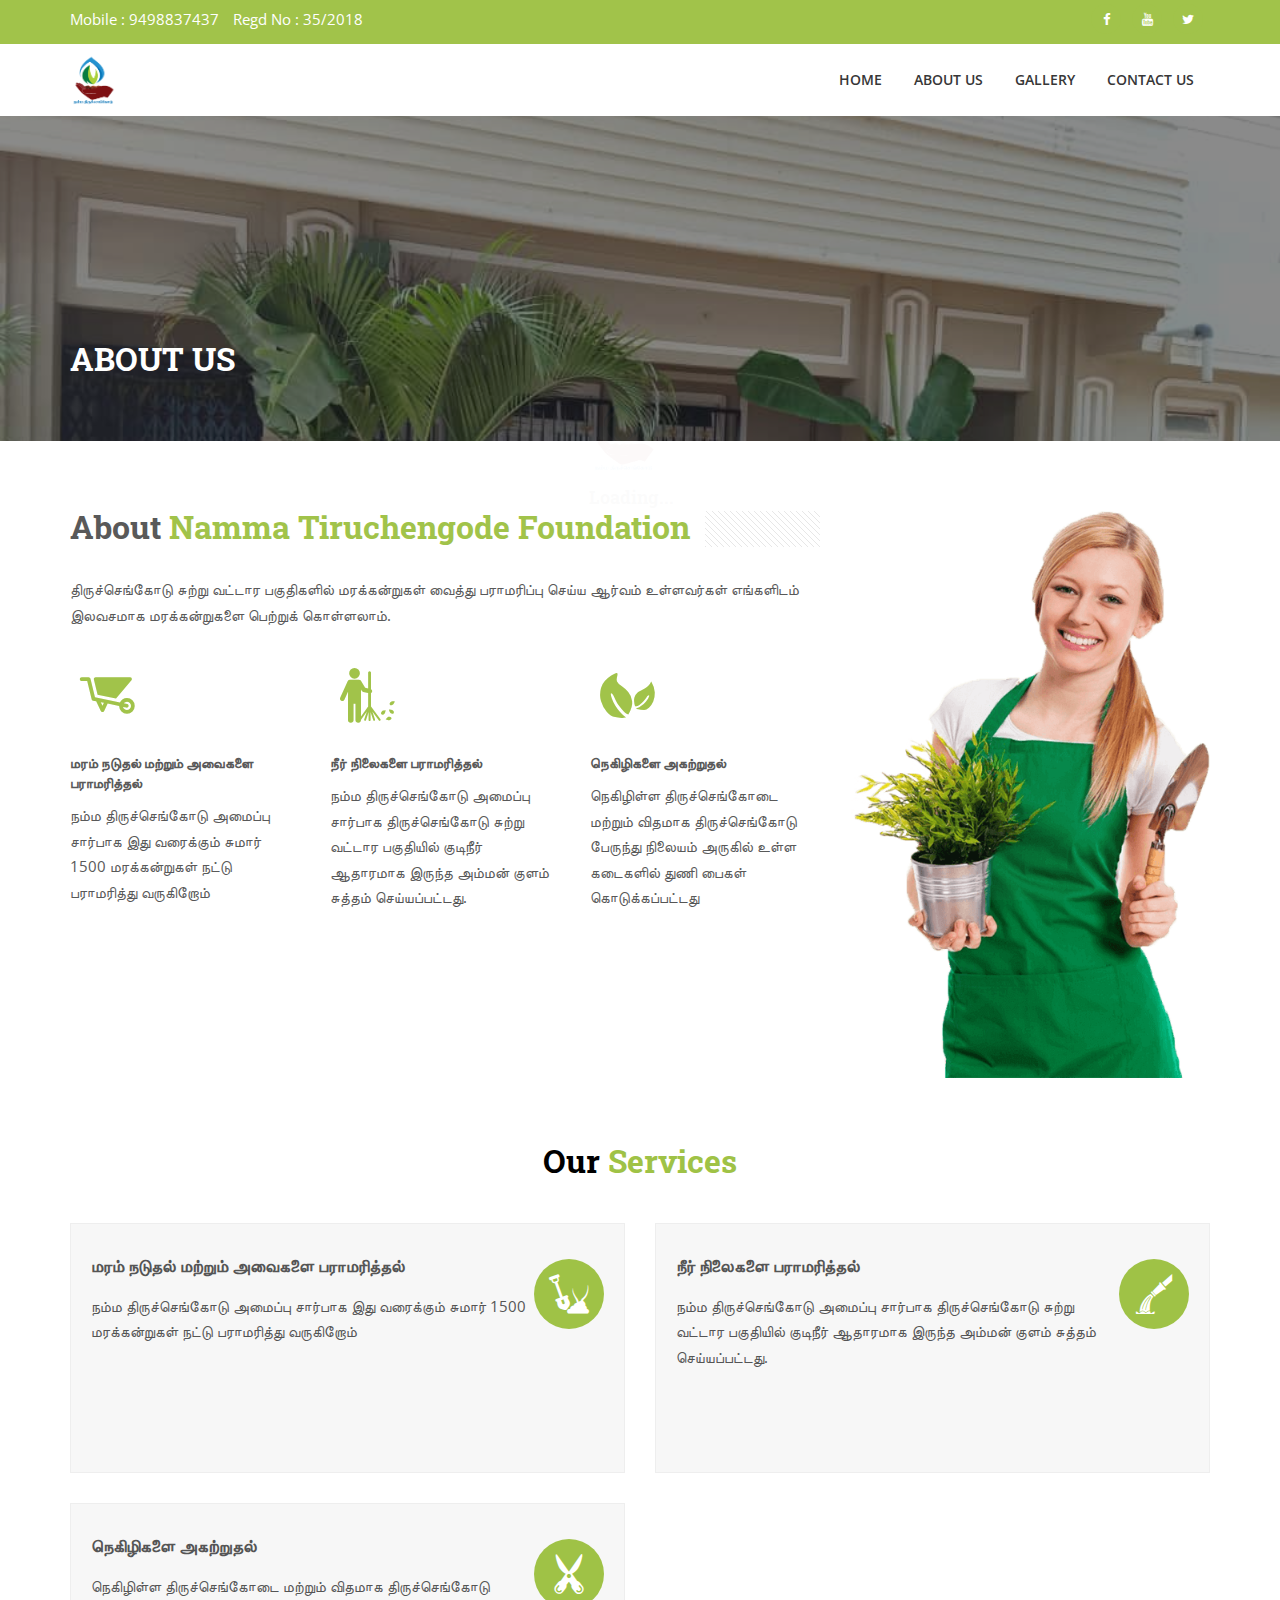
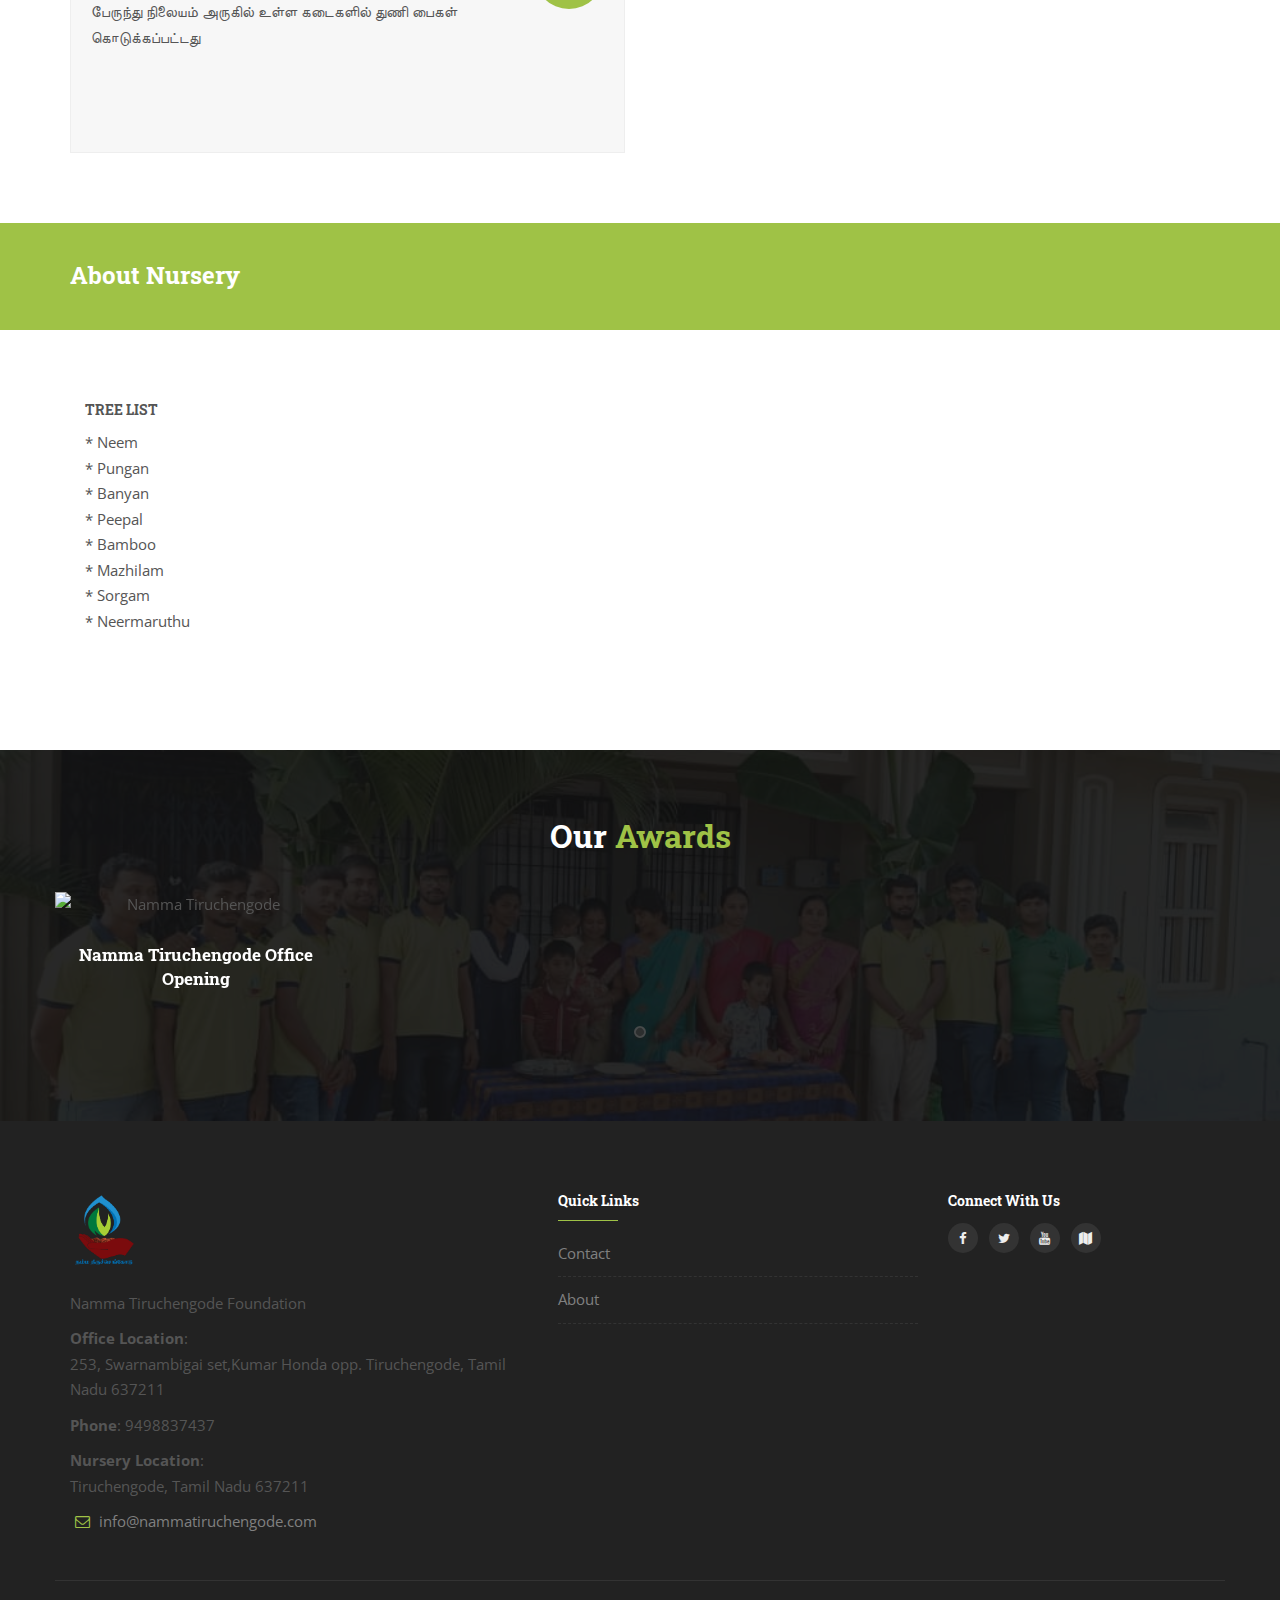
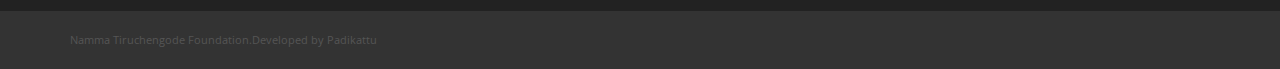
==== commit 7a01cab8: "Update about-us.html" ====
--- a/about-us.html
+++ b/about-us.html
@@ -108,7 +108,7 @@
                             <div class="col-md-8">
                                 <div class="widget no-border m-0">
                                     <ul class="list-inline sm-text-center mt-5">
-                                        <li class="text-white">Mobile : 9943754455</li>
+                                        <li class="text-white">Mobile : 9498837437</li>
                                         <li class="text-white">Regd No : 35/2018</li>
                                     </ul>
                                 </div>
@@ -329,7 +329,7 @@
                                 <img class="mb-20" alt="Namma Tiruchengode Foundation" src="images/logo/namma-tiruchengode-logo.png" height="80px">
                                 <p>Namma Tiruchengode Foundation</p>
                                 <p><strong>Office Location</strong>:<br /> 253, Swarnambigai set,Kumar Honda opp. Tiruchengode, Tamil Nadu 637211</p>
-                                <p><strong>Phone</strong>: 9943754455 </p>
+                                <p><strong>Phone</strong>: 9498837437</p>
                                 <p><strong>Nursery Location</strong>:<br /> Tiruchengode, Tamil Nadu 637211</p>
                                 <ul class="list-inline mt-5">
                                     <li class="m-0 pl-10 pr-10"> <i class="fa fa-envelope-o text-theme-colored mr-5"></i> <a class="text-gray" href="info@nammatiruchengode.com">info@nammatiruchengode.com</a> </li>
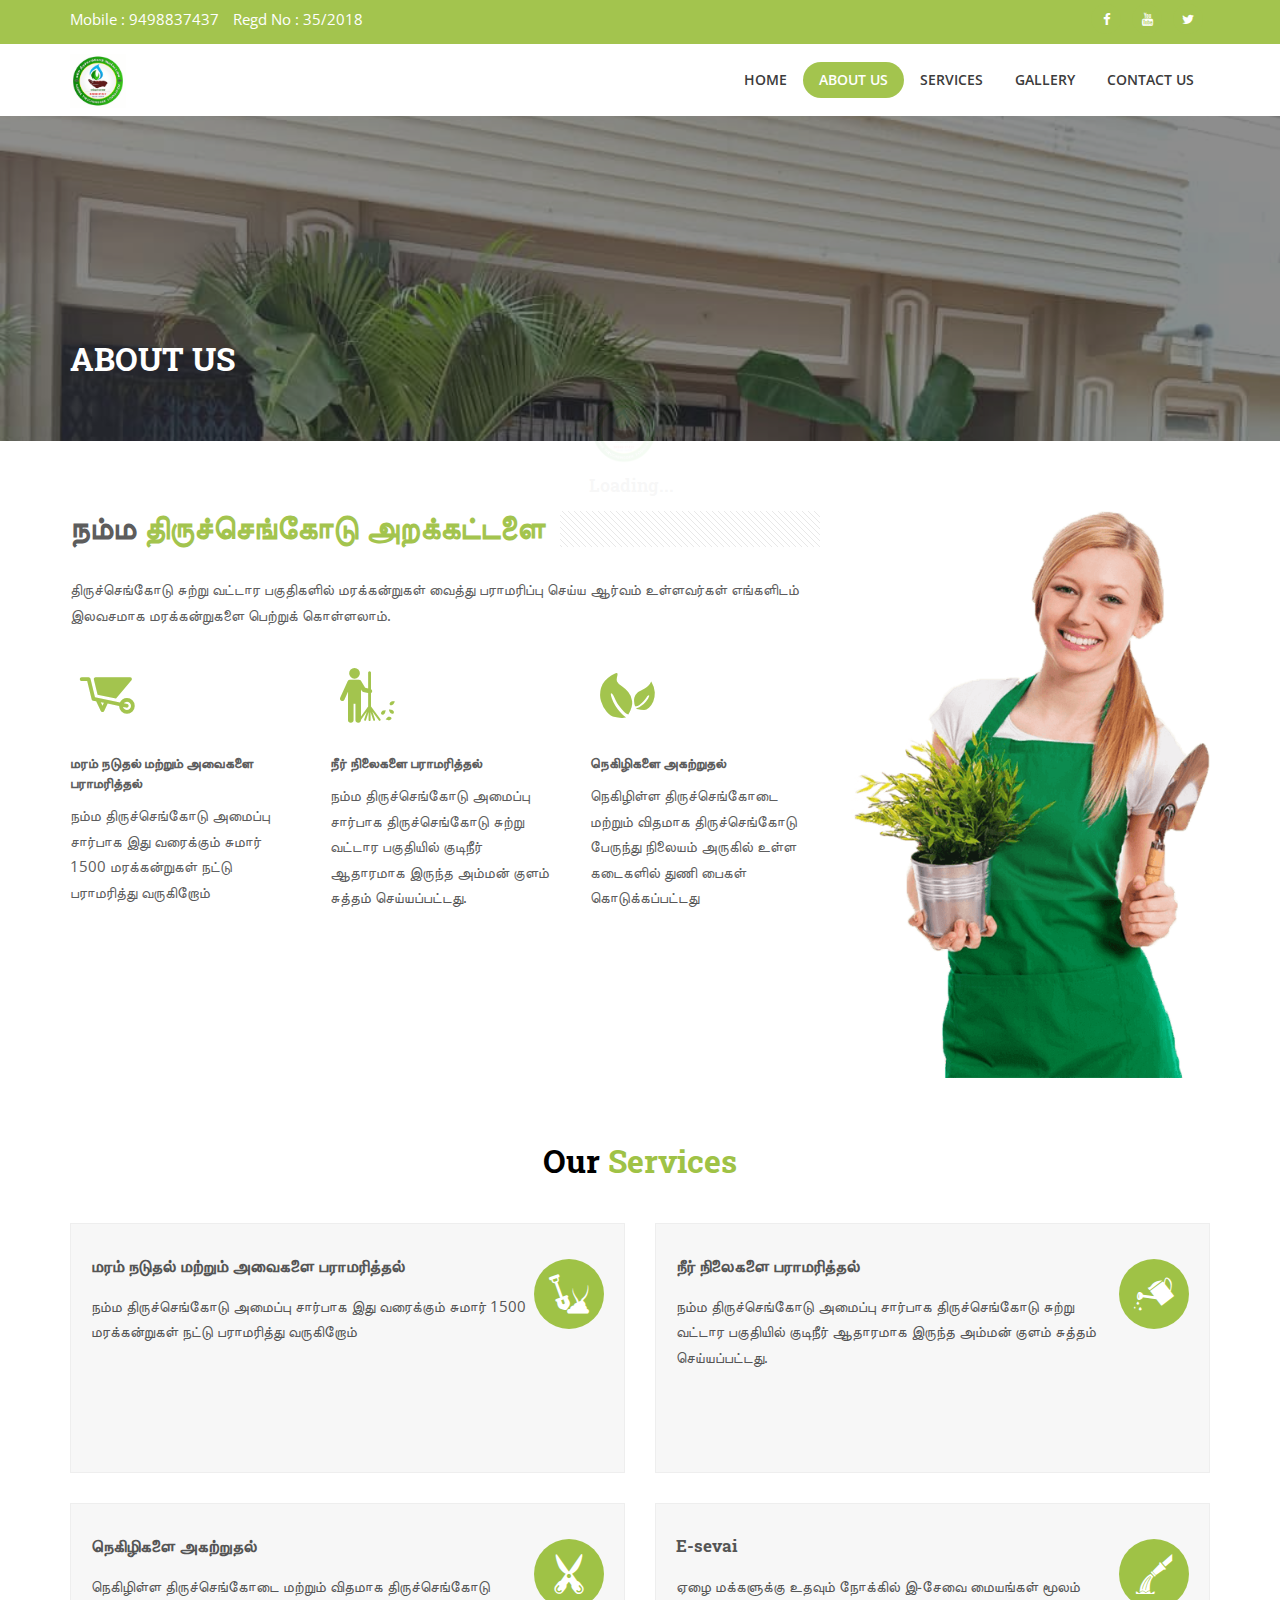
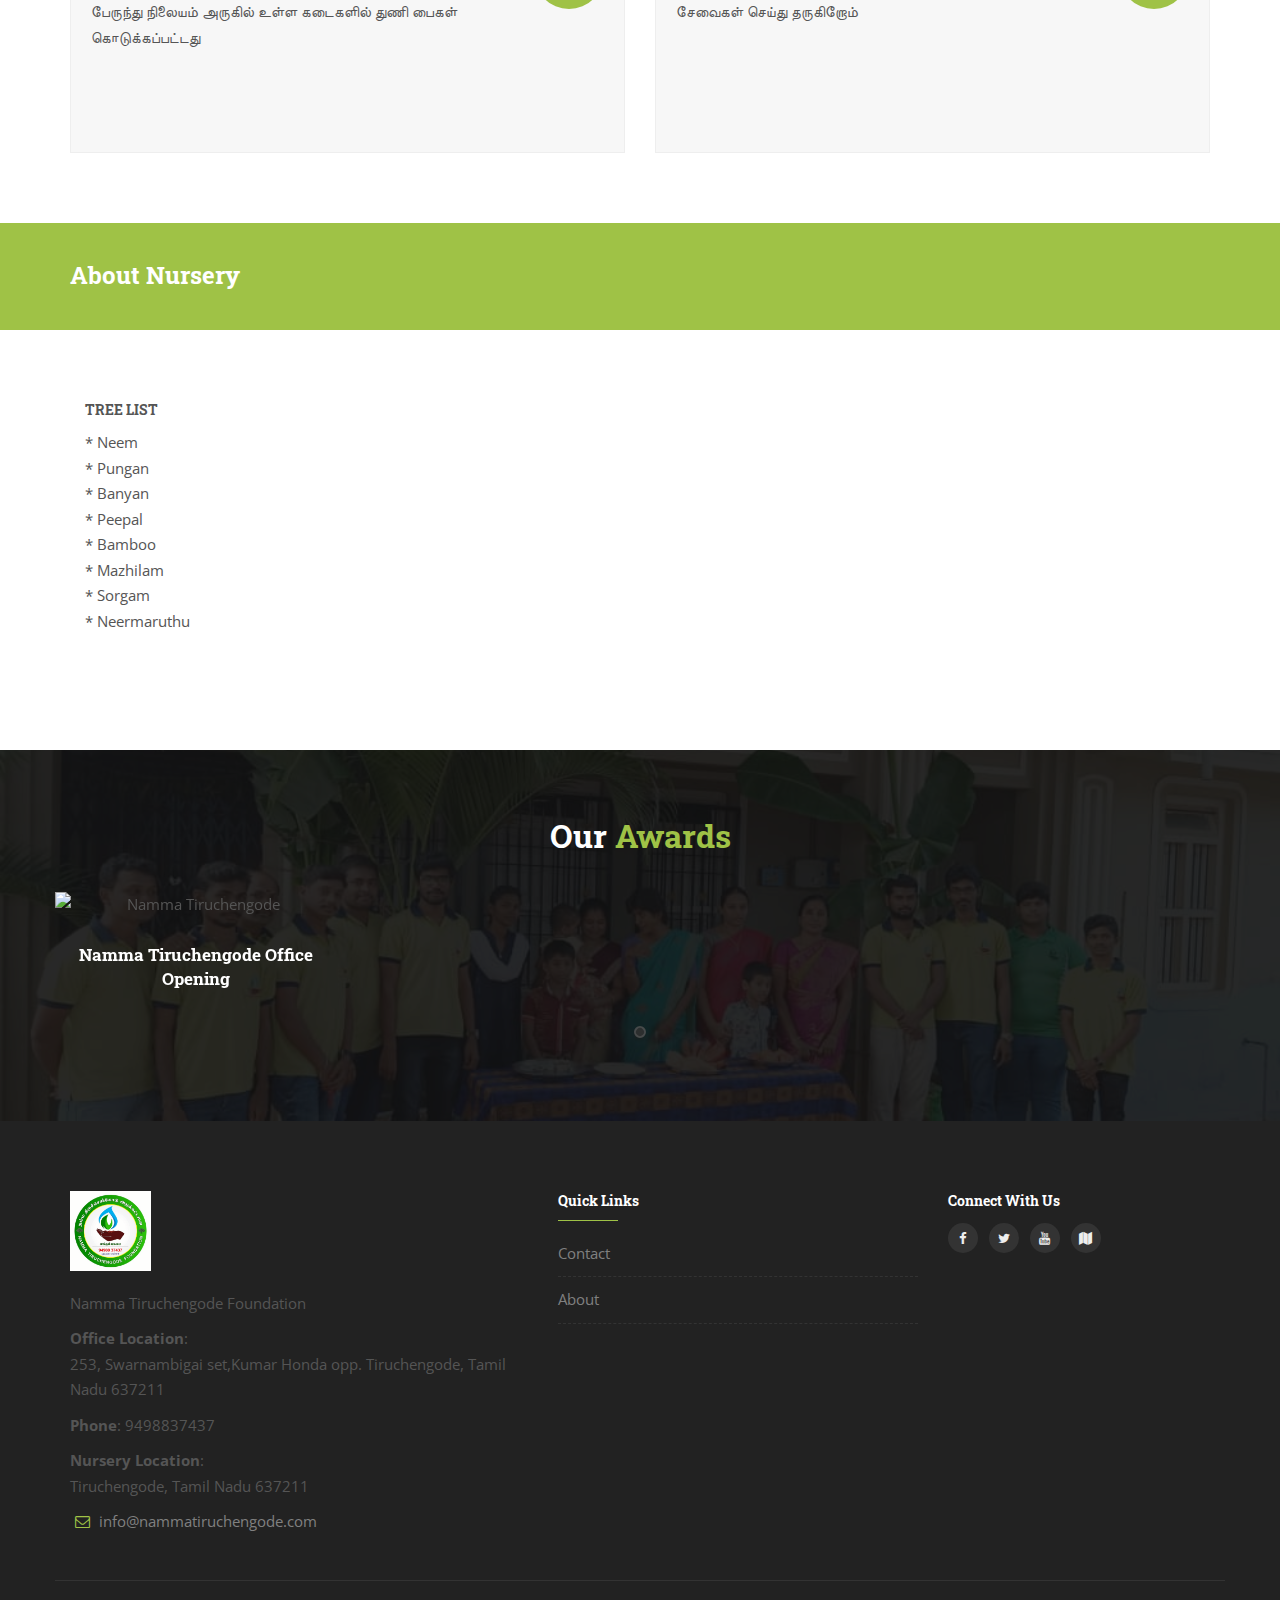
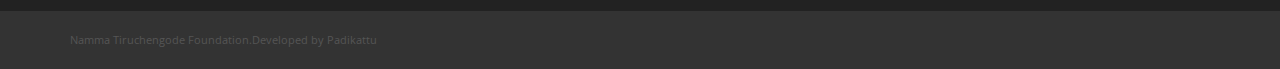
==== commit 73c30918: "changes updated" ====
--- a/about-us.html
+++ b/about-us.html
@@ -132,9 +132,10 @@
                                 <a class="menuzord-brand pull-left flip" href="index.html"><img src="images/logo/namma-tiruchengode-logo.png" alt="namma tiruchengode foundation logo"></a>
                                 <ul class="menuzord-menu">
                                     <li> <a href="index.html">Home</a> </li>
-                                    <li> <a href="about-us.html">About Us</a> </li>
-                                    <li> <a href="#" title="Sod Gallery Miami Homestead FL">Gallery</a> </li>
-                                    <li> <a href="contact-us.html" title="Contact Jeny Sod Miami and Homestead Florida FL">Contact Us</a> </li>
+                                    <li class="active"> <a href="about-us.html">About Us</a> </li>
+                                    <li> <a href="#">Services</a> </li>
+                                   <li> <a href="#" title="Gallery Namma Tiruchengode foundation">Gallery</a> </li>
+                                    <li> <a href="contact-us.html" title="Namma Tiruchengode Foundation">Contact Us</a> </li>
                                 </ul>
                             </nav>
                         </div>
@@ -162,7 +163,7 @@
                         <div class="section-content">
                             <div class="row">
                                 <div class="col-md-8">
-                                    <h2 class="title-pattern mt-0 mb-30"><span>About <span class="text-theme-colored">Namma Tiruchengode Foundation</span></span></h2>
+                                    <h2 class="title-pattern mt-0 mb-30"><span>நம்ம <span class="text-theme-colored"> திருச்செங்கோடு அறக்கட்டளை</span></span></h2>
                                     <p>திருச்செங்கோடு சுற்று வட்டார பகுதிகளில் மரக்கன்றுகள் வைத்து பராமரிப்பு செய்ய ஆர்வம் உள்ளவர்கள் எங்களிடம் இலவசமாக மரக்கன்றுகளை பெற்றுக் கொள்ளலாம்.</p>
                                     <div class="row mt-30">
                                         <div class="col-md-4">
@@ -216,7 +217,7 @@
                                 </div>
                                 <div class="col-xs-12 col-sm-6 col-md-6">
                                     <div class="icon-box bg-lighter p-20 border-1px">
-                                        <a class="icon bg-theme-colored icon-circled icon-border-effect effect-circled pull-right  sm-pull-none flip text-white mt-15" href="#"> <i class="flaticon-gardening-tool-3"></i> </a>
+                                        <a class="icon bg-theme-colored icon-circled icon-border-effect effect-circled pull-right  sm-pull-none flip text-white mt-15" href="#"> <i class="flaticon-gardening-tool"></i> </a>
                                         <h4 class="icon-box-title"><a href="#">நீர் நிலைகளை பராமரித்தல்</a></h4>
                                         <p>நம்ம திருச்செங்கோடு அமைப்பு சார்பாக திருச்செங்கோடு சுற்று வட்டார பகுதியில் குடிநீர் ஆதாரமாக இருந்த அம்மன் குளம் சுத்தம் செய்யப்பட்டது.</p>
                                     </div>
@@ -226,6 +227,13 @@
                                         <a class="icon bg-theme-colored icon-circled icon-border-effect effect-circled pull-right  sm-pull-none flip text-white mt-15" href="#"> <i class=" flaticon-gardening-scissors-1"></i> </a>
                                         <h4 class="icon-box-title"><a href="#">நெகிழிகளை அகற்றுதல்</a></h4>
                                         <p>நெகிழிள்ள திருச்செங்கோடை மற்றும் விதமாக திருச்செங்கோடு பேருந்து நிலையம் அருகில் உள்ள கடைகளில் துணி பைகள் கொடுக்கப்பட்டது</p>
+                                    </div>
+                                </div>
+                                <div class="col-xs-12 col-sm-6 col-md-6">
+                                    <div class="icon-box bg-lighter p-20 border-1px">
+                                       <a class="icon bg-theme-colored icon-circled icon-border-effect effect-circled pull-right  sm-pull-none flip text-white mt-15" href="#"> <i class="flaticon-gardening-tool-3"></i> </a>
+                                       <h4 class="icon-box-title"><a href="#">E-sevai</a></h4>
+                                       <p>ஏழை மக்களுக்கு உதவும் நோக்கில் இ-சேவை மையங்கள் மூலம்  சேவைகள் செய்து தருகிறோம்</p>
                                     </div>
                                 </div>
                                 <!--  <div class="col-xs-12 col-sm-6 col-md-6">
@@ -345,14 +353,14 @@
                                 </ul>
                             </div>
                         </div>
-                        <div class="col-sm-6 col-md-3">
+                       <div class="col-sm-6 col-md-3">
                             <div class="widget dark">
                                 <h5 class="widget-title mb-10">Connect With Us</h5>
                                 <ul class="styled-icons icon-dark icon-circled icon-sm">
-                                    <li><a href="http://www.facebook.com/nammatiruchengode" rel=”follow”><i class="fa fa-facebook"></i></a></li>
-                                    <li><a href="http://www.twitter.com/namtiruchengode rel=”follow”"><i class="fa fa-twitter"></i></a></li>
-                                    <li><a href="http://www.youtube.com/nammatiruchengode" rel=”follow”><i class="fa fa-youtube"></i></a></li>
-                                    <li><a href="https://g.page/namma-tiruchengode-foundation" rel=”follow”><i class="fa fa-map"></i></a></li>
+                                    <li><a title="facebook" href="http://www.facebook.com/nammatiruchengode" rel="follow"><i class="fa fa-facebook"></i></a></li>
+                                    <li><a title="twitter" href="http://www.twitter.com/namtiruchengode" rel="follow"><i class="fa fa-twitter"></i></a></li>
+                                    <li><a title="youtube" href="http://www.youtube.com/nammatiruchengode" rel="follow"><i class="fa fa-youtube"></i></a></li>
+                                    <li><a href="https://g.page/namma-tiruchengode-foundation" rel="follow"><i class="fa fa-map"></i></a></li>
                                 </ul>
                             </div>
                         </div>
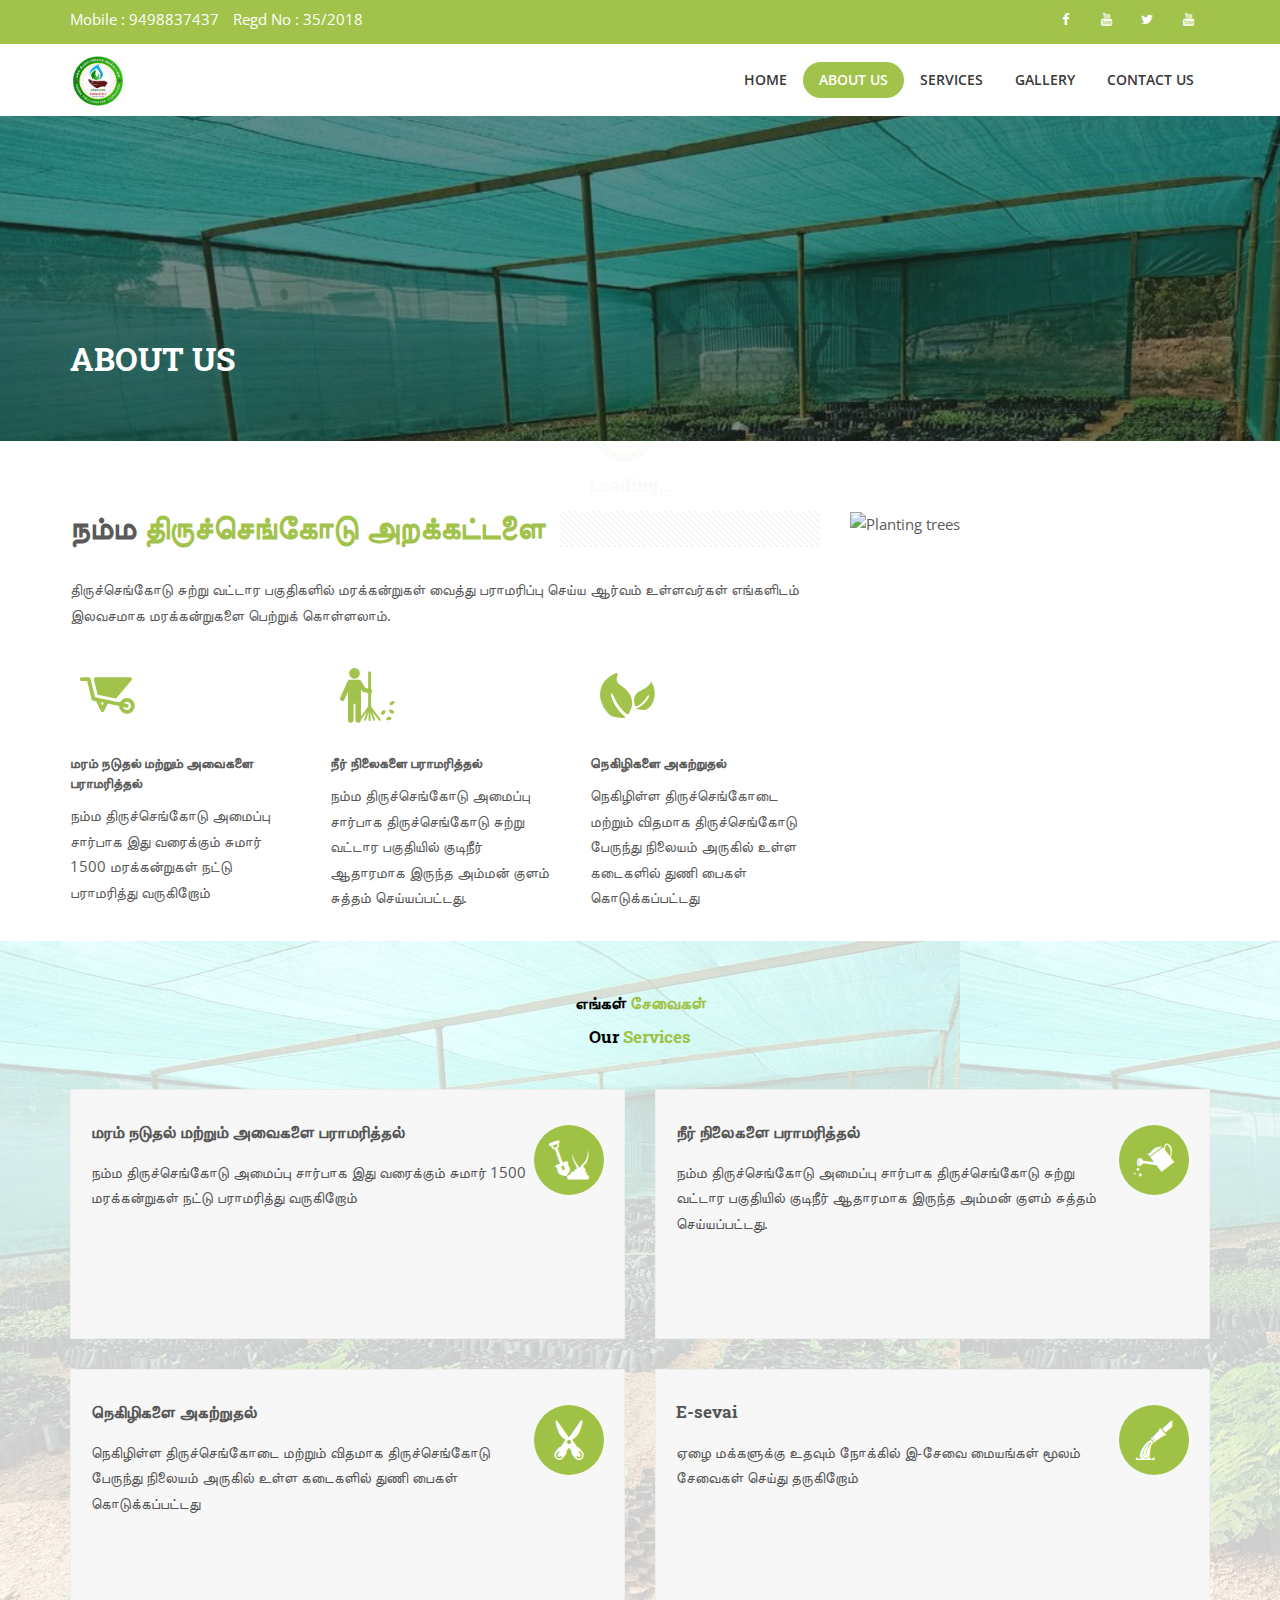
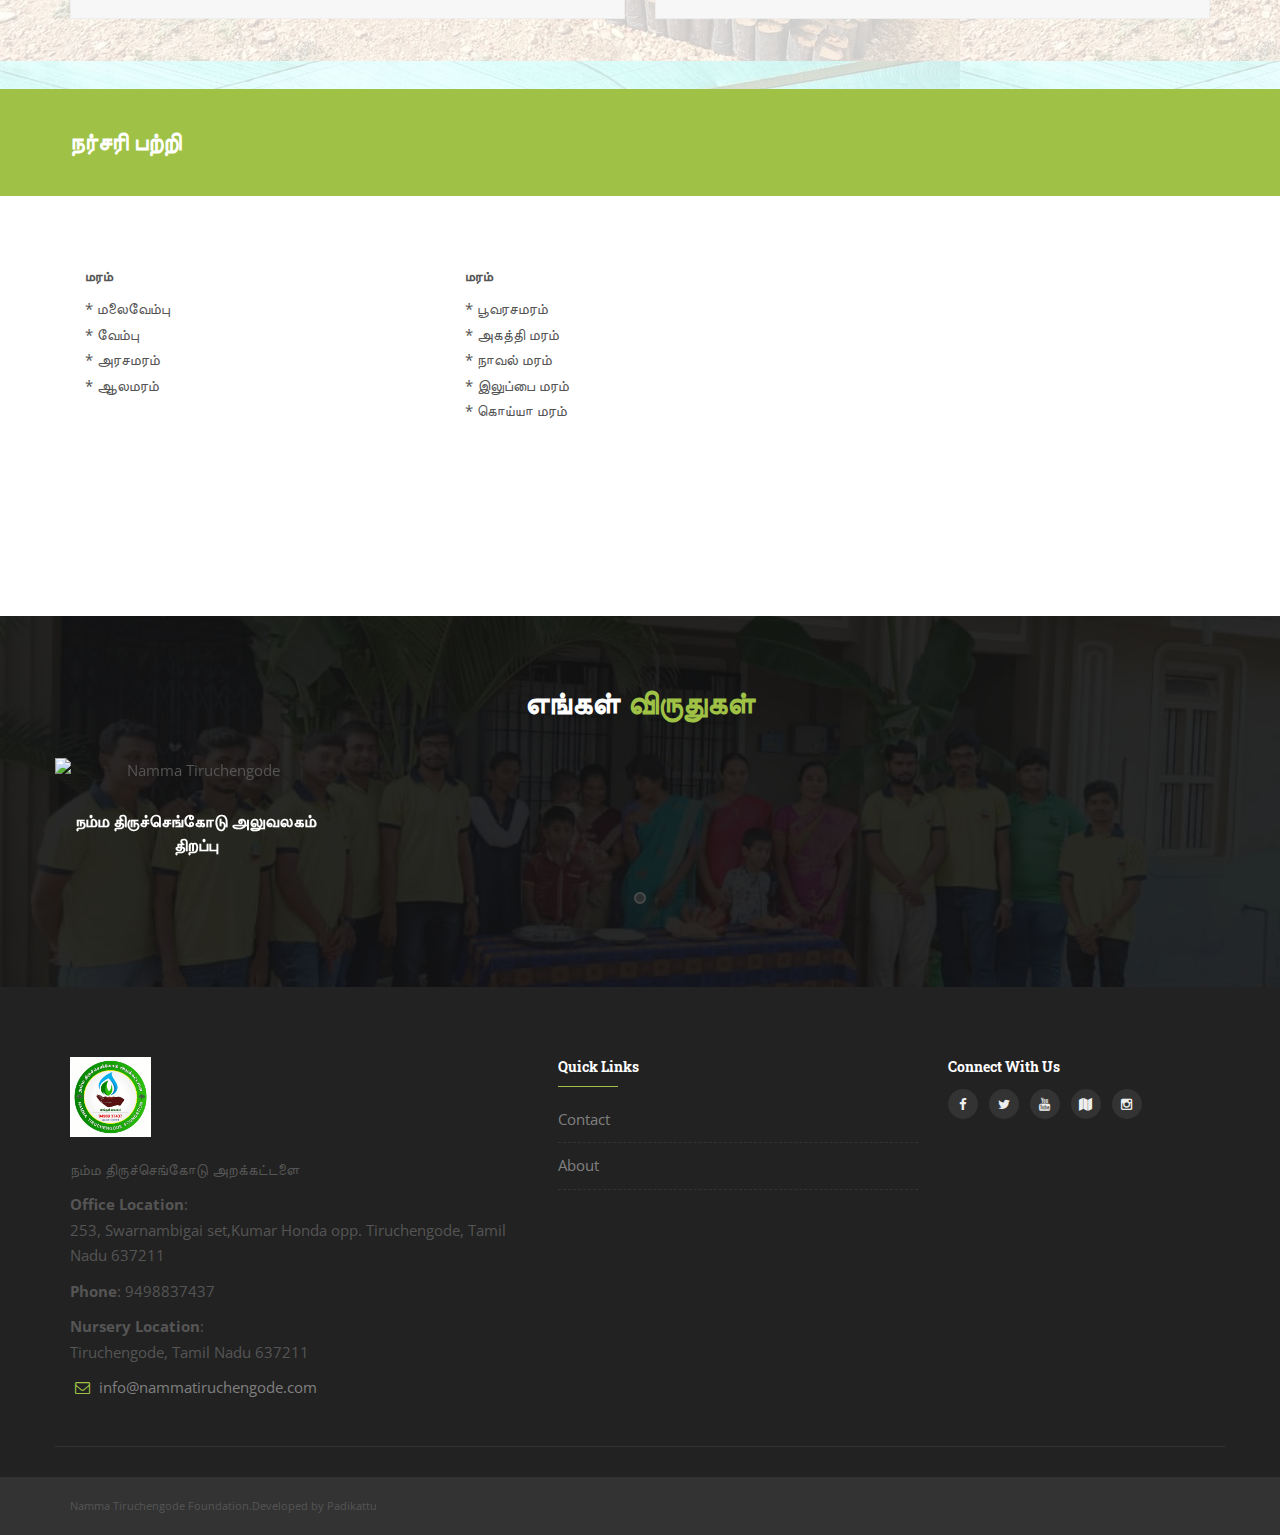
==== commit 93c5d346: "url changes" ====
--- a/about-us.html
+++ b/about-us.html
@@ -5,17 +5,17 @@
         <meta name="viewport" content="width=device-width,initial-scale=1.0"/>
         <title>About Us | Namma Tiruchengode Foundation</title>
         <meta name="description" content="Namma Tiruchengode Foundation is an public charitable trust in India doing social service activities in and around tiruchengode.like tree planting.etc,." />
-        <link rel="canonical" href="http://nammatiruchengode.com" />
+        <link rel="canonical" href="https://nammatiruchengode.com" />
         <meta name="keywords" content="namma tiruchengode foundation,social service team" />
         <meta name="author" content="cloudstarmohan" />
         <meta name="title" content="Namma Tiruchengode Foundation" />
-        <meta name="identifier-url" content="http://nammatiruchengode.com" />
+        <meta name="identifier-url" content="https://nammatiruchengode.com" />
         <meta name="robots" content="All" />
-        <meta name="identifier-url" content="http://nammatiruchengode.com/" />
+        <meta name="identifier-url" content="https://nammatiruchengode.com/" />
         <meta name="abstract" content="namma tiruchengode foundation" />
         <meta name="revisit-after" content="2" />
         <meta name="language" content="EN" />
-        <meta name="copyright" content="© 2019 nammatiruchengode" />
+        <meta name="copyright" content="© 2023 nammatiruchengode" />
         <!-- Favicon and Touch Icons -->
         <link href="images/logo/namma-tiruchengode-icon.ico" rel="shortcut icon" type="image/png">
         <link href="images/logo/namma-tiruchengode-icon.ico" rel="apple-touch-icon">
@@ -32,31 +32,32 @@
         <meta property="og:title" content="Namma Tiruchengode Foundation">
         <meta property="og:url" content="nammatiruchengode.com">
         <meta property="og:description" content="Namma Tiruchengode Foundation is an public charitable trust in India doing social service activities in and around tiruchengode.like tree planting.etc,." />
-        <meta property="og:image" content="http://nammatiruchengode.com/images/logo/namma-tiruchengode-logo.png">
+        <meta property="og:image" content="https://nammatiruchengode.com/images/logo/namma-tiruchengode-logo.png">
         <meta property="profile:first_name" content="Namma">
         <meta property="profile:last_name" content="Tiruchengode Foundation">
         <!-- Json Ld -->
         <script type='application/ld+json'> 
             {
-              "@context": "http://www.schema.org",
-              "@type": "NGO",
-              "name": "NAMMA TIRUCHENGODE FOUNDATION",
-              "url": "http://nammatiruchengode.com",
-              "sameAs": [
-                "https://www.youtube.com/nammatiruchengode",
-                "https://www.twitter.com/namtiruchengode",
-                "https://www.facebook.com/nammatiruchengode"
-              ],
-              "logo": "http://nammatiruchengode.com/images/logo/namma-tiruchengode-logo.png",
-              "address": {
-                "@type": "PostalAddress",
-                "streetAddress": "Kumar Honda Opp",
-                "addressLocality": "namakkal",
-                "addressRegion": "tiruchengode",
-                "postalCode": "637211",
-                "addressCountry": "india"
+                "@context": "http://www.schema.org",
+                "@type": "NGO",
+                "name": "Namma Tiruchengode Foundation",
+                "url": "https://nammatiruchengode.com",
+                "sameAs": [
+                  "https://www.youtube.com/nammatiruchengode",
+                  "https://www.twitter.com/namtiruchengode",
+                  "https://www.facebook.com/nammatiruchengode"
+                  "https://www.instagram.com/namma_tiruchengode_foundation/"
+                ],
+                "logo": "https://nammatiruchengode.com/images/logo/namma-tiruchengode-logo.png",
+                "address": {
+                  "@type": "PostalAddress",
+                  "streetAddress": "Kumar Honda Opp",
+                  "addressLocality": "Namakkal",
+                  "addressRegion": "Tiruchengode",
+                  "postalCode": "637211",
+                  "addressCountry": "India"
+                }
               }
-            }
         </script>
         <!-- Favicon and Touch Icons -->
         <link href="images/logo/namma-tiruchengode-icon.ico" rel="shortcut icon" type="image/png">
@@ -119,6 +120,7 @@
                                         <li><a href="https://www.facebook.com/nammatiruchengode"><i class="fa fa-facebook text-white"></i></a></li>
                                         <li><a href="https://www.youtube.com/nammatiruchengode"><i class="fa fa-youtube text-white"></i></a></li>
                                         <li><a href="https://www.twitter.com/namtiruchengode"><i class="fa fa-twitter text-white"></i></a></li>
+                                        <li><a href="https://www.youtube.com/nammatiruchengode"><i class="fa fa-youtube text-white"></i></a></li>
                                     </ul>
                                 </div>
                             </div>
@@ -129,13 +131,13 @@
                     <div class="header-nav-wrapper navbar-scrolltofixed bg-white">
                         <div class="container">
                             <nav id="menuzord-right" class="menuzord green no-bg">
-                                <a class="menuzord-brand pull-left flip" href="index.html"><img src="images/logo/namma-tiruchengode-logo.png" alt="namma tiruchengode foundation logo"></a>
+                                <a class="menuzord-brand pull-left flip" href="index"><img src="images/logo/namma-tiruchengode-logo.png" alt="namma tiruchengode foundation logo"></a>
                                 <ul class="menuzord-menu">
-                                    <li> <a href="index.html">Home</a> </li>
-                                    <li class="active"> <a href="about-us.html">About Us</a> </li>
-                                    <li> <a href="#">Services</a> </li>
-                                   <li> <a href="#" title="Gallery Namma Tiruchengode foundation">Gallery</a> </li>
-                                    <li> <a href="contact-us.html" title="Namma Tiruchengode Foundation">Contact Us</a> </li>
+                                    <li> <a href="index">Home</a> </li>
+                                    <li class="active"> <a href="about-us">About Us</a> </li>
+                                    <li> <a href="services">Services</a> </li>
+                                    <li> <a href="gallery" title="Gallery Namma Tiruchengode foundation">Gallery</a> </li>
+                                    <li> <a href="contact-us" title="Namma Tiruchengode Foundation">Contact Us</a> </li>
                                 </ul>
                             </nav>
                         </div>
@@ -145,7 +147,7 @@
             <!-- Start main-content -->
             <div class="main-content">
                 <!-- Section: inner-header -->
-                <section class="inner-header divider parallax layer-overlay overlay-dark-5" data-bg-img="images/slider/team1.jpeg">
+                <section class="inner-header divider parallax layer-overlay overlay-dark-5" data-bg-img="images/slider/nurseary.jpg">
                     <div class="container pt-100 pb-50">
                         <!-- Section Content -->
                         <div class="section-content pt-100">
@@ -190,19 +192,20 @@
                                     </div>
                                 </div>
                                 <div class="col-md-4">
-                                    <img alt="" src="img/3.png" class="img-fullwidth">
+                                    <img alt="Planting trees" src="https://pbs.twimg.com/media/EL9MKxrVUAA_KCN?format=jpg&name=medium" class="img-fullwidth">
                                 </div>
                             </div>
                         </div>
                     </div>
                 </section>
                 <!-- Section: Services -->
-                <section id="services" class="layer-overlay overlay-white-8" data-bg-img="images/pattern/leaf1.png">
+                <section id="services" class="layer-overlay overlay-white-8" data-bg-img="images/slider/nurseary.jpg">
                     <div class="container pt-40 pb-40">
                         <div class="section-title text-center">
                             <div class="row">
                                 <div class="col-md-12">
-                                    <h2 class="text-black">Our <span class="text-theme-colored">Services</span></h2>
+                                    <h4 class="text-black">எங்கள்  <span class="text-theme-colored">சேவைகள்</span></h4>
+                                    <h4 class="text-black">Our <span class="text-theme-colored">Services</span></h4>
                                 </div>
                             </div>
                         </div>
@@ -252,7 +255,7 @@
                         <div class="row">
                             <div class="call-to-action p-0 pt-30 pb-20">
                                 <div class="col-md-9">
-                                    <h3 class="mt-5 text-white">About Nursery</h3>
+                                    <h3 class="mt-5 text-white">நர்சரி பற்றி</h3>
                                 </div>
                                 <div class="col-md-3 text-right flip sm-text-center"> 
                                 </div>
@@ -266,32 +269,27 @@
                         <div class="row">
                             <div class="col-md-12">
                                 <!-- /**** JB Edit ****/ -->              
-                                <!--   <div class="col-md-4">
+                                  <div class="col-md-4">
                                     <div class="icon-box mb-sm-30">
-                                      <h5 class="Personal trainer text-uppercase mt-0"><strong>We Are Dealers For The Following:</strong></h5>
+                                      <h5 class="Personal trainer text-uppercase mt-0"><strong>மரம்</strong></h5>
                                         <ul>
-                                          <li>* Campanie International</li>
-                                          <li>* Massarelli's</li>
-                                          <li>* Henry Studios</li>
-                                          <li>* Al's Garden</li>
-                                          <li>* Brass Baron Fountains</li>
-                                          <li>* Athens Stonecasting</li>
-                                          <li>* David’s Concrete Innovations</li>
+                                            <li>* மலைவேம்பு</li>
+                                            <li>* வேம்பு</li>
+                                            <li>* அரசமரம்</li>
+                                            <li>* ஆலமரம்</li>
                                         </ul>
                                     </div>
-                                    </div> -->
+                                    </div>
                                 <div class="col-md-4">
                                     <div class="icon-box mb-sm-30">
-                                        <h5 class="Personal trainer text-uppercase mt-0">Tree List</h5>
+                                        <h5 class="Personal trainer text-uppercase mt-0">மரம்</h5>
                                         <ul>
-                                            <li>* Neem</li>
-                                            <li>* Pungan</li>
-                                            <li>* Banyan</li>
-                                            <li>* Peepal</li>
-                                            <li>* Bamboo</li>
-                                            <li>* Mazhilam</li>
-                                            <li>* Sorgam</li>
-                                            <li>* Neermaruthu</li>
+                                        
+                                            <li>* பூவரசமரம்</li>
+                                            <li>* அகத்தி மரம்</li>
+                                            <li>* நாவல் மரம்</li>
+                                            <li>* இலுப்பை மரம்</li>
+                                            <li>* கொய்யா மரம்</li>
                                         </ul>
                                     </div>
                                 </div>
@@ -309,7 +307,7 @@
                 <div class="section-title">
                     <div class="row">
                         <div class="col-md-12 text-center">
-                            <h2 class="text-white mt-0 line-height-1">Our <span class="text-theme-colored">Awards</span></h2>
+                            <h2 class="text-white mt-0 line-height-1">எங்கள் <span class="text-theme-colored">விருதுகள்</span></h2>
                         </div>
                     </div>
                 </div>
@@ -319,7 +317,7 @@
                             <div class="item">
                                 <div class="thumb"><img class="img-fullwidth" src="images/awards/ntf-opening.jpg" alt="Namma Tiruchengode"></div>
                                 <div class="p-15">
-                                    <h4 class="mb-5"><a href="#" class="text-white">Namma Tiruchengode Office Opening</a></h4>
+                                    <h4 class="mb-5"><a href="#" class="text-white">நம்ம திருச்செங்கோடு அலுவலகம் திறப்பு</a></h4>
                                 </div>
                             </div>
                         </div>
@@ -335,7 +333,7 @@
                         <div class="col-sm-6 col-md-5">
                             <div class="widget dark">
                                 <img class="mb-20" alt="Namma Tiruchengode Foundation" src="images/logo/namma-tiruchengode-logo.png" height="80px">
-                                <p>Namma Tiruchengode Foundation</p>
+                                <p>நம்ம திருச்செங்கோடு அறக்கட்டளை</p>
                                 <p><strong>Office Location</strong>:<br /> 253, Swarnambigai set,Kumar Honda opp. Tiruchengode, Tamil Nadu 637211</p>
                                 <p><strong>Phone</strong>: 9498837437</p>
                                 <p><strong>Nursery Location</strong>:<br /> Tiruchengode, Tamil Nadu 637211</p>
@@ -348,8 +346,8 @@
                             <div class="widget dark">
                                 <h5 class="widget-title line-bottom">Quick Links</h5>
                                 <ul class="list angle-double-right list-border">
-                                    <li><a href="contact-us.html">Contact</a></li>
-                                    <li><a href="about-us.html">About</a></li>
+                                    <li><a href="contact-us">Contact</a></li>
+                                    <li><a href="about-us">About</a></li>
                                 </ul>
                             </div>
                         </div>
@@ -357,10 +355,11 @@
                             <div class="widget dark">
                                 <h5 class="widget-title mb-10">Connect With Us</h5>
                                 <ul class="styled-icons icon-dark icon-circled icon-sm">
-                                    <li><a title="facebook" href="http://www.facebook.com/nammatiruchengode" rel="follow"><i class="fa fa-facebook"></i></a></li>
-                                    <li><a title="twitter" href="http://www.twitter.com/namtiruchengode" rel="follow"><i class="fa fa-twitter"></i></a></li>
-                                    <li><a title="youtube" href="http://www.youtube.com/nammatiruchengode" rel="follow"><i class="fa fa-youtube"></i></a></li>
-                                    <li><a href="https://g.page/namma-tiruchengode-foundation" rel="follow"><i class="fa fa-map"></i></a></li>
+                                    <li><a target="_blank" title="facebook" href="https://www.facebook.com/nammatiruchengode" rel="follow"><i class="fa fa-facebook"></i></a></li>
+                                    <li><a target="_blank" title="twitter" href="https://www.twitter.com/namtiruchengode" rel="follow"><i class="fa fa-twitter"></i></a></li>
+                                    <li><a target="_blank" title="youtube" href="https://www.youtube.com/nammatiruchengode" rel="follow"><i class="fa fa-youtube"></i></a></li>
+                                    <li><a target="_blank" href="https://g.page/namma-tiruchengode-foundation" rel="follow"><i class="fa fa-map"></i></a></li>
+                                    <li><a target="_blank" title="instagram" href="https://www.instagram.com/namma_tiruchengode_foundation/" rel="follow"><i class="fa fa-instagram"></i></a></li>
                                 </ul>
                             </div>
                         </div>
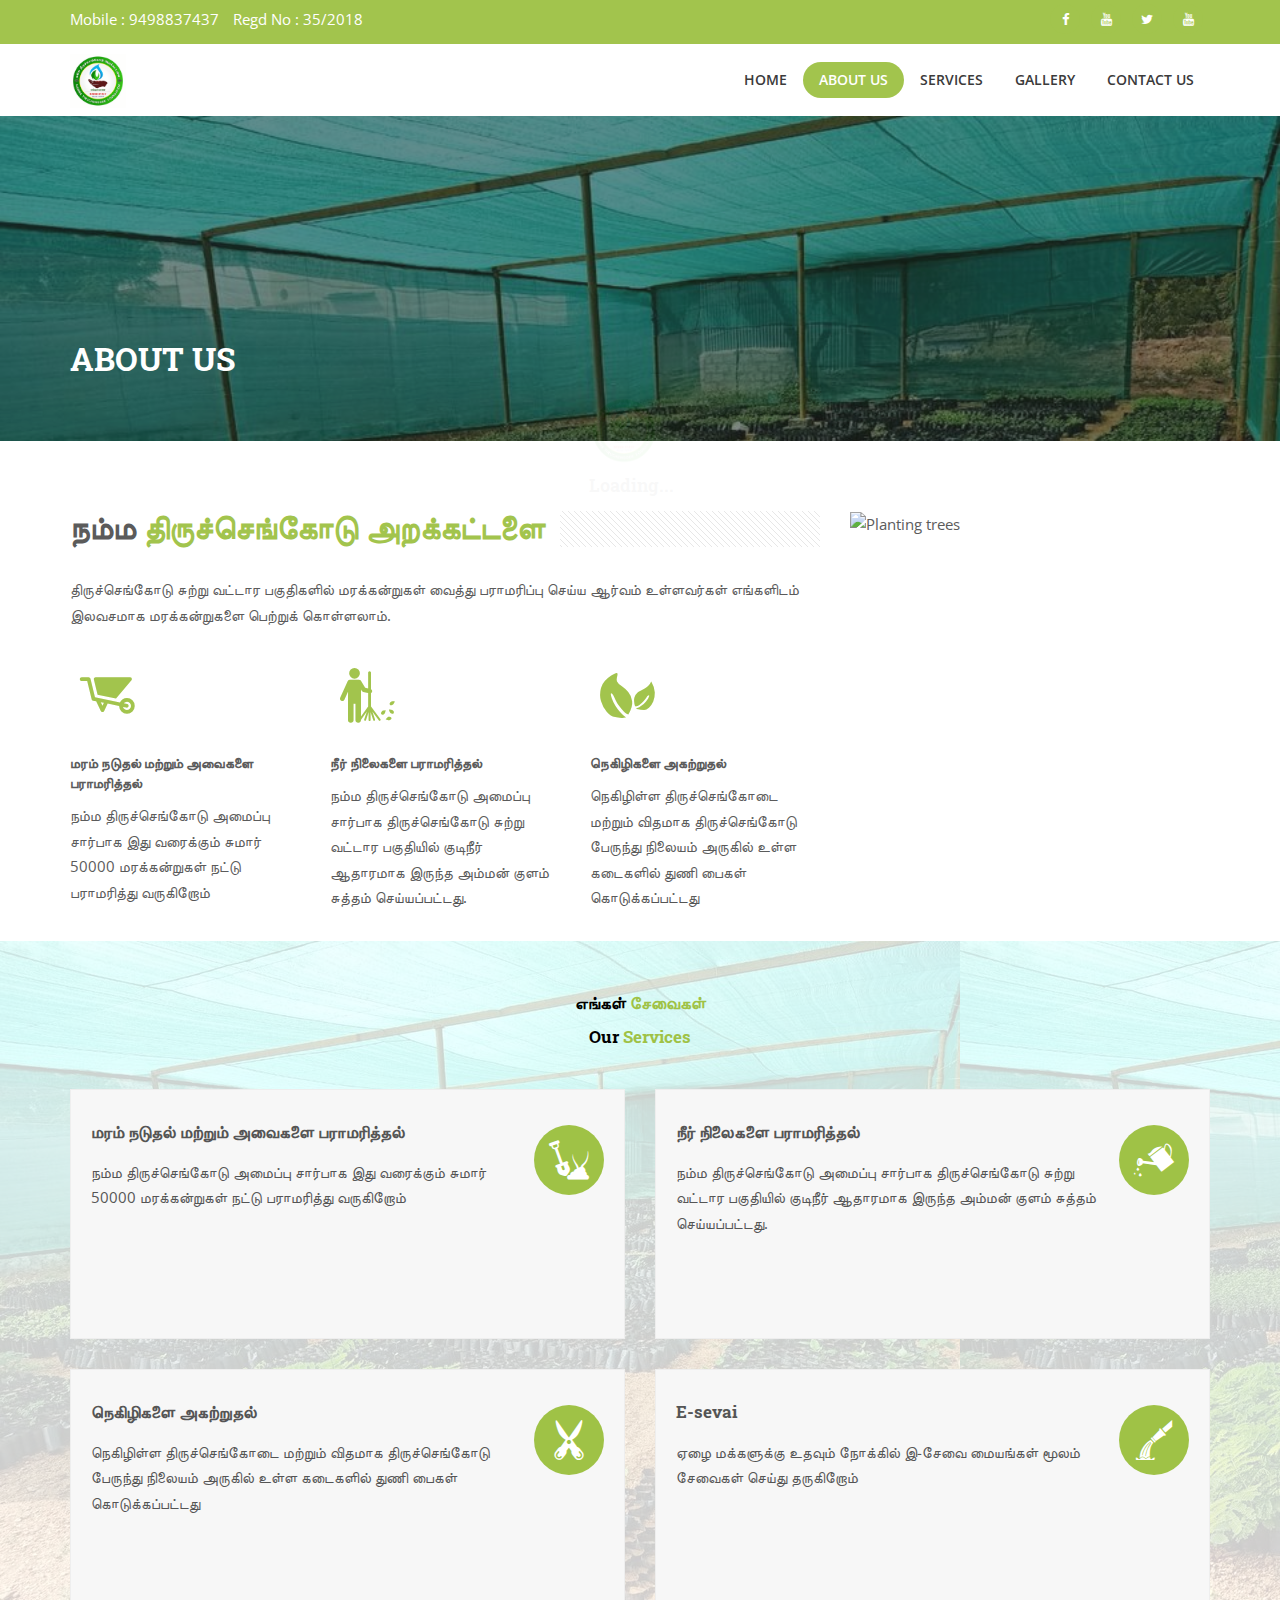
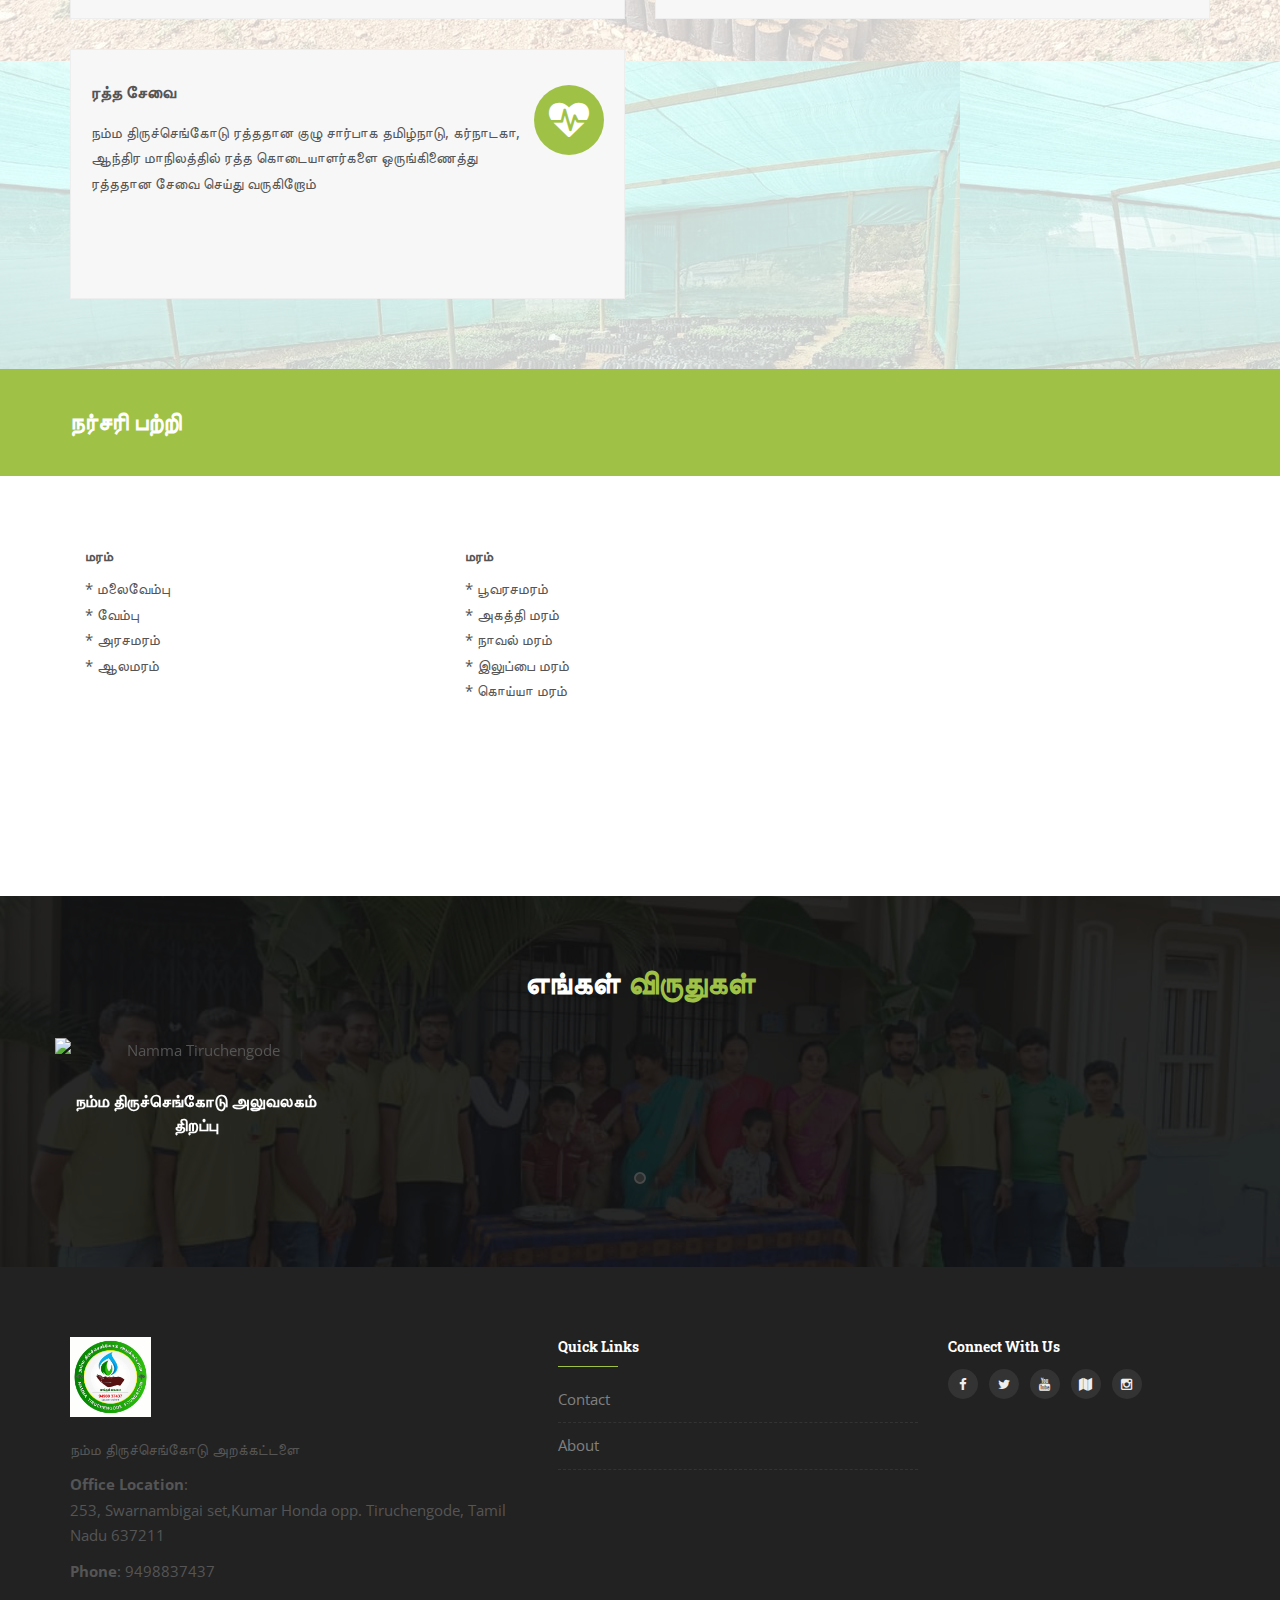
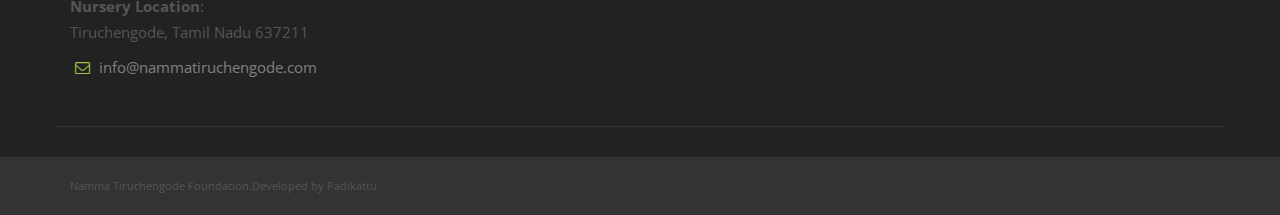
==== commit 2b548f45: "Add files via upload" ====
--- a/about-us.html
+++ b/about-us.html
@@ -1,404 +1,413 @@
-<!DOCTYPE html>
-<html dir="ltr" lang="en">
-    <head>
-        <meta http-equiv="content-type" content="text/html; charset=UTF-8"/>
-        <meta name="viewport" content="width=device-width,initial-scale=1.0"/>
-        <title>About Us | Namma Tiruchengode Foundation</title>
-        <meta name="description" content="Namma Tiruchengode Foundation is an public charitable trust in India doing social service activities in and around tiruchengode.like tree planting.etc,." />
-        <link rel="canonical" href="https://nammatiruchengode.com" />
-        <meta name="keywords" content="namma tiruchengode foundation,social service team" />
-        <meta name="author" content="cloudstarmohan" />
-        <meta name="title" content="Namma Tiruchengode Foundation" />
-        <meta name="identifier-url" content="https://nammatiruchengode.com" />
-        <meta name="robots" content="All" />
-        <meta name="identifier-url" content="https://nammatiruchengode.com/" />
-        <meta name="abstract" content="namma tiruchengode foundation" />
-        <meta name="revisit-after" content="2" />
-        <meta name="language" content="EN" />
-        <meta name="copyright" content="© 2023 nammatiruchengode" />
-        <!-- Favicon and Touch Icons -->
-        <link href="images/logo/namma-tiruchengode-icon.ico" rel="shortcut icon" type="image/png">
-        <link href="images/logo/namma-tiruchengode-icon.ico" rel="apple-touch-icon">
-        <link href="images/logo/namma-tiruchengode-icon.ico" rel="apple-touch-icon" sizes="72x72">
-        <link href="images/logo/namma-tiruchengode-icon.ico" rel="apple-touch-icon" sizes="114x114">
-        <link href="images/logo/namma-tiruchengode-icon.ico" rel="apple-touch-icon" sizes="144x144">
-        <!-- Twitter Card -->
-        <meta name="twitter:card" content="summary">
-        <meta name="twitter:site" content="@namtiruchengode">
-        <meta name="twitter:title" content="Namma Tiruchengode Foundation">
-        <meta name="twitter:description" content="Namma Tiruchengode Foundation is an public charitable trust in India doing social service activities in and around tiruchengode.like tree planting.etc,.">
-        <!-- OG card -->
-        <meta property="og:type" content="profile">
-        <meta property="og:title" content="Namma Tiruchengode Foundation">
-        <meta property="og:url" content="nammatiruchengode.com">
-        <meta property="og:description" content="Namma Tiruchengode Foundation is an public charitable trust in India doing social service activities in and around tiruchengode.like tree planting.etc,." />
-        <meta property="og:image" content="https://nammatiruchengode.com/images/logo/namma-tiruchengode-logo.png">
-        <meta property="profile:first_name" content="Namma">
-        <meta property="profile:last_name" content="Tiruchengode Foundation">
-        <!-- Json Ld -->
-        <script type='application/ld+json'> 
-            {
-                "@context": "http://www.schema.org",
-                "@type": "NGO",
-                "name": "Namma Tiruchengode Foundation",
-                "url": "https://nammatiruchengode.com",
-                "sameAs": [
-                  "https://www.youtube.com/nammatiruchengode",
-                  "https://www.twitter.com/namtiruchengode",
-                  "https://www.facebook.com/nammatiruchengode"
-                  "https://www.instagram.com/namma_tiruchengode_foundation/"
-                ],
-                "logo": "https://nammatiruchengode.com/images/logo/namma-tiruchengode-logo.png",
-                "address": {
-                  "@type": "PostalAddress",
-                  "streetAddress": "Kumar Honda Opp",
-                  "addressLocality": "Namakkal",
-                  "addressRegion": "Tiruchengode",
-                  "postalCode": "637211",
-                  "addressCountry": "India"
-                }
-              }
-        </script>
-        <!-- Favicon and Touch Icons -->
-        <link href="images/logo/namma-tiruchengode-icon.ico" rel="shortcut icon" type="image/png">
-        <link href="images/logo/namma-tiruchengode-icon.ico" rel="apple-touch-icon">
-        <link href="images/logo/namma-tiruchengode-icon.ico" rel="apple-touch-icon" sizes="72x72">
-        <link href="images/logo/namma-tiruchengode-icon.ico" rel="apple-touch-icon" sizes="114x114">
-        <link href="images/logo/namma-tiruchengode-icon.ico" rel="apple-touch-icon" sizes="144x144">
-        <!-- Stylesheet -->
-        <link href="css/bootstrap.min.css" rel="stylesheet" type="text/css">
-        <link href="css/jquery-ui.min.css" rel="stylesheet" type="text/css">
-        <link href="css/animate.css" rel="stylesheet" type="text/css">
-        <link href="css/css-plugin-collections.css" rel="stylesheet"/>
-        <!-- CSS | menuzord megamenu skins -->
-        <link id="menuzord-menu-skins" href="css/menuzord-skins/menuzord-rounded-boxed.css" rel="stylesheet"/>
-        <!-- CSS | Main style file -->
-        <link href="css/style-main.css" rel="stylesheet" type="text/css">
-        <!-- CSS | Theme Color -->
-        <link href="css/colors/theme-skin-green.css" rel="stylesheet" type="text/css">
-        <!-- CSS | Preloader Styles -->
-        <link href="css/preloader.css" rel="stylesheet" type="text/css">
-        <!-- CSS | Custom Margin Padding Collection -->
-        <link href="css/custom-bootstrap-margin-padding.css" rel="stylesheet" type="text/css">
-        <!-- CSS | Responsive media queries -->
-        <link href="css/responsive.css" rel="stylesheet" type="text/css">
-        <!-- CSS | Style css. This is the file where you can place your own custom css code. Just uncomment it and use it. -->
-        <!-- <link href="css/style.css" rel="stylesheet" type="text/css"> -->
-        <!-- external javascripts -->
-        <script src="js/jquery-2.2.0.min.js"></script>
-        <script src="js/jquery-ui.min.js"></script>
-        <script src="js/bootstrap.min.js"></script>
-        <!-- JS | jquery plugin collection for this theme -->
-        <script src="js/jquery-plugin-collection.js"></script>
-    </head>
-    <body class="">
-        <div id="wrapper">
-            <!-- preloader -->
-            <div id="preloader">
-                <div id="spinner">
-                    <img src="images/logo/namma-tiruchengode-logo.png" alt="namma tiruchengode foundation logo">
-                    <!-- <i class="flaticon-gardening-power font-60 text-theme-colored floating"></i> -->
-                    <h5 class="line-height-20 font-18">Loading...</h5>
-                </div>
-            </div>
-            <!-- Header -->
-            <header class="header">
-                <div class="header-top bg-theme-colored sm-text-center">
-                    <div class="container">
-                        <div class="row">
-                            <div class="col-md-8">
-                                <div class="widget no-border m-0">
-                                    <ul class="list-inline sm-text-center mt-5">
-                                        <li class="text-white">Mobile : 9498837437</li>
-                                        <li class="text-white">Regd No : 35/2018</li>
-                                    </ul>
-                                </div>
-                            </div>
-                            <div class="col-md-4">
-                                <div class="widget no-border m-0">
-                                    <ul class="styled-icons icon-dark icon-circled icon-theme-colored icon-sm pull-right flip sm-pull-none sm-text-center mt-sm-15">
-                                        <li><a href="https://www.facebook.com/nammatiruchengode"><i class="fa fa-facebook text-white"></i></a></li>
-                                        <li><a href="https://www.youtube.com/nammatiruchengode"><i class="fa fa-youtube text-white"></i></a></li>
-                                        <li><a href="https://www.twitter.com/namtiruchengode"><i class="fa fa-twitter text-white"></i></a></li>
-                                        <li><a href="https://www.youtube.com/nammatiruchengode"><i class="fa fa-youtube text-white"></i></a></li>
-                                    </ul>
-                                </div>
-                            </div>
-                        </div>
-                    </div>
-                </div>
-                <div class="header-nav">
-                    <div class="header-nav-wrapper navbar-scrolltofixed bg-white">
-                        <div class="container">
-                            <nav id="menuzord-right" class="menuzord green no-bg">
-                                <a class="menuzord-brand pull-left flip" href="index"><img src="images/logo/namma-tiruchengode-logo.png" alt="namma tiruchengode foundation logo"></a>
-                                <ul class="menuzord-menu">
-                                    <li> <a href="index">Home</a> </li>
-                                    <li class="active"> <a href="about-us">About Us</a> </li>
-                                    <li> <a href="services">Services</a> </li>
-                                    <li> <a href="gallery" title="Gallery Namma Tiruchengode foundation">Gallery</a> </li>
-                                    <li> <a href="contact-us" title="Namma Tiruchengode Foundation">Contact Us</a> </li>
-                                </ul>
-                            </nav>
-                        </div>
-                    </div>
-                </div>
-            </header>
-            <!-- Start main-content -->
-            <div class="main-content">
-                <!-- Section: inner-header -->
-                <section class="inner-header divider parallax layer-overlay overlay-dark-5" data-bg-img="images/slider/nurseary.jpg">
-                    <div class="container pt-100 pb-50">
-                        <!-- Section Content -->
-                        <div class="section-content pt-100">
-                            <div class="row">
-                                <div class="col-md-12">
-                                    <h3 class="title text-white">About Us</h3>
-                                </div>
-                            </div>
-                        </div>
-                    </div>
-                </section>
-                <!-- About -->
-                <section id="about">
-                    <div class="container pb-0">
-                        <div class="section-content">
-                            <div class="row">
-                                <div class="col-md-8">
-                                    <h2 class="title-pattern mt-0 mb-30"><span>நம்ம <span class="text-theme-colored"> திருச்செங்கோடு அறக்கட்டளை</span></span></h2>
-                                    <p>திருச்செங்கோடு சுற்று வட்டார பகுதிகளில் மரக்கன்றுகள் வைத்து பராமரிப்பு செய்ய ஆர்வம் உள்ளவர்கள் எங்களிடம் இலவசமாக மரக்கன்றுகளை பெற்றுக் கொள்ளலாம்.</p>
-                                    <div class="row mt-30">
-                                        <div class="col-md-4">
-                                            <div class="icon-box mb-sm-30">
-                                                <a class="icon icon-flat icon-border-effect effect-flat icon-md" href="#"> <i class=" flaticon-gardening-trolley-1 text-theme-colored font-48"></i> </a>
-                                                <h5 class="Personal trainer text-uppercase mt-0"><a href="#"><strong>மரம் நடுதல் மற்றும் அவைகளை பராமரித்தல்</strong></a></h5>
-                                                <p>நம்ம திருச்செங்கோடு அமைப்பு சார்பாக இது வரைக்கும் சுமார் 1500 மரக்கன்றுகள் நட்டு பராமரித்து வருகிறோம்</p>
-                                            </div>
-                                        </div>
-                                        <div class="col-md-4">
-                                            <div class="icon-box mb-sm-30">
-                                                <a class="icon icon-flat icon-border-effect effect-flat icon-md" href="#"> <i class="flaticon-gardening-people-3 text-theme-colored font-48"></i> </a>
-                                                <h5 class="Personal trainer text-uppercase mt-0"><a href="#"><strong>நீர் நிலைகளை பராமரித்தல்</strong></a></h5>
-                                                <p>நம்ம திருச்செங்கோடு அமைப்பு சார்பாக திருச்செங்கோடு சுற்று வட்டார பகுதியில் குடிநீர் ஆதாரமாக இருந்த அம்மன் குளம் சுத்தம் செய்யப்பட்டது.</p>
-                                            </div>
-                                        </div>
-                                        <div class="col-md-4">
-                                            <div class="icon-box mb-sm-30">
-                                                <a class="icon icon-border-effect effect-flat icon-md" href="#"> <i class="flaticon-gardening-nature-32 font-48 text-theme-colored"></i> </a>
-                                                <h5 class="Personal trainer text-uppercase mt-0"><a href="#"><strong>நெகிழிகளை அகற்றுதல்</strong></a></h5>
-                                                <p>நெகிழிள்ள திருச்செங்கோடை மற்றும் விதமாக திருச்செங்கோடு பேருந்து நிலையம் அருகில் உள்ள கடைகளில் துணி பைகள் கொடுக்கப்பட்டது</p>
-                                            </div>
-                                        </div>
-                                    </div>
-                                </div>
-                                <div class="col-md-4">
-                                    <img alt="Planting trees" src="https://pbs.twimg.com/media/EL9MKxrVUAA_KCN?format=jpg&name=medium" class="img-fullwidth">
-                                </div>
-                            </div>
-                        </div>
-                    </div>
-                </section>
-                <!-- Section: Services -->
-                <section id="services" class="layer-overlay overlay-white-8" data-bg-img="images/slider/nurseary.jpg">
-                    <div class="container pt-40 pb-40">
-                        <div class="section-title text-center">
-                            <div class="row">
-                                <div class="col-md-12">
-                                    <h4 class="text-black">எங்கள்  <span class="text-theme-colored">சேவைகள்</span></h4>
-                                    <h4 class="text-black">Our <span class="text-theme-colored">Services</span></h4>
-                                </div>
-                            </div>
-                        </div>
-                        <div class="section-content">
-                            <div class="row multi-row-clearfix">
-                                <div class="col-xs-12 col-sm-6 col-md-6">
-                                    <div class="icon-box bg-lighter p-20 border-1px">
-                                        <a class="icon bg-theme-colored icon-circled icon-border-effect effect-circled pull-right  sm-pull-none flip text-white mt-15" href="#"> <i class="flaticon-gardening-nature-28"></i> </a>
-                                        <h4 class="icon-box-title"><a href="#">மரம் நடுதல் மற்றும் அவைகளை பராமரித்தல்</a></h4>
-                                        <p>நம்ம திருச்செங்கோடு அமைப்பு சார்பாக இது வரைக்கும் சுமார் 1500 மரக்கன்றுகள் நட்டு பராமரித்து வருகிறோம்</p>
-                                    </div>
-                                </div>
-                                <div class="col-xs-12 col-sm-6 col-md-6">
-                                    <div class="icon-box bg-lighter p-20 border-1px">
-                                        <a class="icon bg-theme-colored icon-circled icon-border-effect effect-circled pull-right  sm-pull-none flip text-white mt-15" href="#"> <i class="flaticon-gardening-tool"></i> </a>
-                                        <h4 class="icon-box-title"><a href="#">நீர் நிலைகளை பராமரித்தல்</a></h4>
-                                        <p>நம்ம திருச்செங்கோடு அமைப்பு சார்பாக திருச்செங்கோடு சுற்று வட்டார பகுதியில் குடிநீர் ஆதாரமாக இருந்த அம்மன் குளம் சுத்தம் செய்யப்பட்டது.</p>
-                                    </div>
-                                </div>
-                                <div class="col-xs-12 col-sm-6 col-md-6">
-                                    <div class="icon-box bg-lighter p-20 border-1px">
-                                        <a class="icon bg-theme-colored icon-circled icon-border-effect effect-circled pull-right  sm-pull-none flip text-white mt-15" href="#"> <i class=" flaticon-gardening-scissors-1"></i> </a>
-                                        <h4 class="icon-box-title"><a href="#">நெகிழிகளை அகற்றுதல்</a></h4>
-                                        <p>நெகிழிள்ள திருச்செங்கோடை மற்றும் விதமாக திருச்செங்கோடு பேருந்து நிலையம் அருகில் உள்ள கடைகளில் துணி பைகள் கொடுக்கப்பட்டது</p>
-                                    </div>
-                                </div>
-                                <div class="col-xs-12 col-sm-6 col-md-6">
-                                    <div class="icon-box bg-lighter p-20 border-1px">
-                                       <a class="icon bg-theme-colored icon-circled icon-border-effect effect-circled pull-right  sm-pull-none flip text-white mt-15" href="#"> <i class="flaticon-gardening-tool-3"></i> </a>
-                                       <h4 class="icon-box-title"><a href="#">E-sevai</a></h4>
-                                       <p>ஏழை மக்களுக்கு உதவும் நோக்கில் இ-சேவை மையங்கள் மூலம்  சேவைகள் செய்து தருகிறோம்</p>
-                                    </div>
-                                </div>
-                                <!--  <div class="col-xs-12 col-sm-6 col-md-6">
-                                    <div class="icon-box bg-lighter p-20 border-1px"> <a class="icon bg-theme-colored icon-circled icon-border-effect effect-circled pull-right  sm-pull-none flip text-white mt-15" href="#"> <i class="flaticon-gardening-tool"></i> </a>
-                                      <h4 class="icon-box-title"><a href="#">Sod Feeding Basics</a></h4>
-                                      <p>Feed your lawn at least 4 times a year. Follow manufacturers recommendations when choosing fertilizers. It is recommened that most fertilizers are to be applied on dry grass only. Water after each feeding.</p>
-                                    </div>
-                                    </div> -->
-                            </div>
-                        </div>
-                    </div>
-                </section>
-                <!-- Divider: Call To Action  -->
-                <section class="bg-theme-colored">
-                    <div class="container pt-0 pb-0">
-                        <div class="row">
-                            <div class="call-to-action p-0 pt-30 pb-20">
-                                <div class="col-md-9">
-                                    <h3 class="mt-5 text-white">நர்சரி பற்றி</h3>
-                                </div>
-                                <div class="col-md-3 text-right flip sm-text-center"> 
-                                </div>
-                            </div>
-                        </div>
-                    </div>
-                </section>
-                <!-- Section: Copy White -->
-                <section>
-                    <div class="container">
-                        <div class="row">
-                            <div class="col-md-12">
-                                <!-- /**** JB Edit ****/ -->              
-                                  <div class="col-md-4">
-                                    <div class="icon-box mb-sm-30">
-                                      <h5 class="Personal trainer text-uppercase mt-0"><strong>மரம்</strong></h5>
-                                        <ul>
-                                            <li>* மலைவேம்பு</li>
-                                            <li>* வேம்பு</li>
-                                            <li>* அரசமரம்</li>
-                                            <li>* ஆலமரம்</li>
-                                        </ul>
-                                    </div>
-                                    </div>
-                                <div class="col-md-4">
-                                    <div class="icon-box mb-sm-30">
-                                        <h5 class="Personal trainer text-uppercase mt-0">மரம்</h5>
-                                        <ul>
-                                        
-                                            <li>* பூவரசமரம்</li>
-                                            <li>* அகத்தி மரம்</li>
-                                            <li>* நாவல் மரம்</li>
-                                            <li>* இலுப்பை மரம்</li>
-                                            <li>* கொய்யா மரம்</li>
-                                        </ul>
-                                    </div>
-                                </div>
-                            </div>
-                            <!-- /**** JB Edit ****/ -->           
-                        </div>
-                    </div>
-            </div>
-            </section>
-        </div>
-        <!-- end Copy White -->
-        <!-- Section: PRODUCT TYPES -->
-        <section class="divider layer-overlay overlay-dark-9" data-bg-img="images/slider/team1.jpeg">
-            <div class="container">
-                <div class="section-title">
-                    <div class="row">
-                        <div class="col-md-12 text-center">
-                            <h2 class="text-white mt-0 line-height-1">எங்கள் <span class="text-theme-colored">விருதுகள்</span></h2>
-                        </div>
-                    </div>
-                </div>
-                <div class="section-content text-center">
-                    <div class="row">
-                        <div class="owl-carousel-4col" data-dots="true">
-                            <div class="item">
-                                <div class="thumb"><img class="img-fullwidth" src="images/awards/ntf-opening.jpg" alt="Namma Tiruchengode"></div>
-                                <div class="p-15">
-                                    <h4 class="mb-5"><a href="#" class="text-white">நம்ம திருச்செங்கோடு அலுவலகம் திறப்பு</a></h4>
-                                </div>
-                            </div>
-                        </div>
-                    </div>
-                </div>
-            </div>
-        </section>
-        <!-- end main-content --> 
-        <!-- Footer -->
-        <footer id="footer" class="bg-black-222">
-            <div class="container pt-70 pb-30">
-                  <div class="row border-bottom-black">
-                        <div class="col-sm-6 col-md-5">
-                            <div class="widget dark">
-                                <img class="mb-20" alt="Namma Tiruchengode Foundation" src="images/logo/namma-tiruchengode-logo.png" height="80px">
-                                <p>நம்ம திருச்செங்கோடு அறக்கட்டளை</p>
-                                <p><strong>Office Location</strong>:<br /> 253, Swarnambigai set,Kumar Honda opp. Tiruchengode, Tamil Nadu 637211</p>
-                                <p><strong>Phone</strong>: 9498837437</p>
-                                <p><strong>Nursery Location</strong>:<br /> Tiruchengode, Tamil Nadu 637211</p>
-                                <ul class="list-inline mt-5">
-                                    <li class="m-0 pl-10 pr-10"> <i class="fa fa-envelope-o text-theme-colored mr-5"></i> <a class="text-gray" href="info@nammatiruchengode.com">info@nammatiruchengode.com</a> </li>
-                                </ul>
-                            </div>
-                        </div>
-                        <div class="col-sm-6 col-md-4">
-                            <div class="widget dark">
-                                <h5 class="widget-title line-bottom">Quick Links</h5>
-                                <ul class="list angle-double-right list-border">
-                                    <li><a href="contact-us">Contact</a></li>
-                                    <li><a href="about-us">About</a></li>
-                                </ul>
-                            </div>
-                        </div>
-                       <div class="col-sm-6 col-md-3">
-                            <div class="widget dark">
-                                <h5 class="widget-title mb-10">Connect With Us</h5>
-                                <ul class="styled-icons icon-dark icon-circled icon-sm">
-                                    <li><a target="_blank" title="facebook" href="https://www.facebook.com/nammatiruchengode" rel="follow"><i class="fa fa-facebook"></i></a></li>
-                                    <li><a target="_blank" title="twitter" href="https://www.twitter.com/namtiruchengode" rel="follow"><i class="fa fa-twitter"></i></a></li>
-                                    <li><a target="_blank" title="youtube" href="https://www.youtube.com/nammatiruchengode" rel="follow"><i class="fa fa-youtube"></i></a></li>
-                                    <li><a target="_blank" href="https://g.page/namma-tiruchengode-foundation" rel="follow"><i class="fa fa-map"></i></a></li>
-                                    <li><a target="_blank" title="instagram" href="https://www.instagram.com/namma_tiruchengode_foundation/" rel="follow"><i class="fa fa-instagram"></i></a></li>
-                                </ul>
-                            </div>
-                        </div>
-                    </div>
-                </div>
-            <div class="footer-bottom bg-black-333">
-                <div class="container pt-20 pb-20">
-                    <div class="row">
-                        <div class="col-md-6">
-                            <p class="font-11 text-black-777 m-0">Namma Tiruchengode Foundation.Developed by Padikattu</p>
-                        </div>
-                        <!--<div class="col-md-6 text-right">
-                            <div class="widget no-border m-0">
-                              <ul class="list-inline sm-text-center mt-5 font-12">
-                                <li> <a href="#">Link</a> </li>
-                                <li>|</li>
-                                <li> <a href="#">Link</a> </li>
-                                <li>|</li>
-                                <li> <a href="#">Link</a> </li>
-                              </ul>
-                            </div>
-                            </div>-->
-                    </div>
-                </div>
-            </div>
-        </footer>
-        <a class="scrollToTop" href="#"><i class="fa fa-angle-up"></i></a> </div>
-        <!-- end wrapper --> 
-        <!-- Footer Scripts --> 
-        <!-- Global site tag (gtag.js) - Google Analytics -->
-        <script async src="https://www.googletagmanager.com/gtag/js?id=UA-143761760-1"></script>
-        <script>
-            window.dataLayer = window.dataLayer || [];
-            function gtag(){dataLayer.push(arguments);}
-            gtag('js', new Date());
-            
-            gtag('config', 'UA-143761760-1');
-        </script>
-        <!-- JS | Custom script for all pages --> 
-        <script src="js/custom.js"></script>
-    </body>
-</html>
+<!DOCTYPE html>
+<html dir="ltr" lang="en">
+    <head>
+        <meta http-equiv="content-type" content="text/html; charset=UTF-8"/>
+        <meta name="viewport" content="width=device-width,initial-scale=1.0"/>
+        <title>About Us | Namma Tiruchengode Foundation</title>
+        <meta name="description" content="Namma Tiruchengode Foundation is an public charitable trust in India doing social service activities in and around tiruchengode.like tree planting.etc,." />
+        <link rel="canonical" href="https://nammatiruchengode.com" />
+        <meta name="keywords" content="namma tiruchengode foundation,social service team" />
+        <meta name="author" content="cloudstarmohan" />
+        <meta name="title" content="Namma Tiruchengode Foundation" />
+        <meta name="identifier-url" content="https://nammatiruchengode.com" />
+        <meta name="robots" content="All" />
+        <meta name="identifier-url" content="https://nammatiruchengode.com/" />
+        <meta name="abstract" content="namma tiruchengode foundation" />
+        <meta name="revisit-after" content="2" />
+        <meta name="language" content="EN" />
+        <meta name="copyright" content="© 2023 nammatiruchengode" />
+        <!-- Favicon and Touch Icons -->
+        <link href="images/logo/namma-tiruchengode-icon.ico" rel="shortcut icon" type="image/png">
+        <link href="images/logo/namma-tiruchengode-icon.ico" rel="apple-touch-icon">
+        <link href="images/logo/namma-tiruchengode-icon.ico" rel="apple-touch-icon" sizes="72x72">
+        <link href="images/logo/namma-tiruchengode-icon.ico" rel="apple-touch-icon" sizes="114x114">
+        <link href="images/logo/namma-tiruchengode-icon.ico" rel="apple-touch-icon" sizes="144x144">
+        <!-- Twitter Card -->
+        <meta name="twitter:card" content="summary">
+        <meta name="twitter:site" content="@namtiruchengode">
+        <meta name="twitter:title" content="Namma Tiruchengode Foundation">
+        <meta name="twitter:description" content="Namma Tiruchengode Foundation is an public charitable trust in India doing social service activities in and around tiruchengode.like tree planting.etc,.">
+        <!-- OG card -->
+        <meta property="og:type" content="profile">
+        <meta property="og:title" content="Namma Tiruchengode Foundation">
+        <meta property="og:url" content="nammatiruchengode.com">
+        <meta property="og:description" content="Namma Tiruchengode Foundation is an public charitable trust in India doing social service activities in and around tiruchengode.like tree planting.etc,." />
+        <meta property="og:image" content="https://nammatiruchengode.com/images/logo/namma-tiruchengode-logo.png">
+        <meta property="profile:first_name" content="Namma">
+        <meta property="profile:last_name" content="Tiruchengode Foundation">
+        <!-- Json Ld -->
+        <script type='application/ld+json'> 
+            {
+                "@context": "http://www.schema.org",
+                "@type": "NGO",
+                "name": "Namma Tiruchengode Foundation",
+                "url": "https://nammatiruchengode.com",
+                "sameAs": [
+                  "https://www.youtube.com/nammatiruchengode",
+                  "https://www.twitter.com/namtiruchengode",
+                  "https://www.facebook.com/nammatiruchengode"
+                  "https://www.instagram.com/namma_tiruchengode_foundation/"
+                ],
+                "logo": "https://nammatiruchengode.com/images/logo/namma-tiruchengode-logo.png",
+                "address": {
+                  "@type": "PostalAddress",
+                  "streetAddress": "Kumar Honda Opp",
+                  "addressLocality": "Namakkal",
+                  "addressRegion": "Tiruchengode",
+                  "postalCode": "637211",
+                  "addressCountry": "India"
+                }
+              }
+        </script>
+        <!-- Favicon and Touch Icons -->
+        <link href="images/logo/namma-tiruchengode-icon.ico" rel="shortcut icon" type="image/png">
+        <link href="images/logo/namma-tiruchengode-icon.ico" rel="apple-touch-icon">
+        <link href="images/logo/namma-tiruchengode-icon.ico" rel="apple-touch-icon" sizes="72x72">
+        <link href="images/logo/namma-tiruchengode-icon.ico" rel="apple-touch-icon" sizes="114x114">
+        <link href="images/logo/namma-tiruchengode-icon.ico" rel="apple-touch-icon" sizes="144x144">
+        <!-- Stylesheet -->
+        <link href="css/bootstrap.min.css" rel="stylesheet" type="text/css">
+        <link href="css/jquery-ui.min.css" rel="stylesheet" type="text/css">
+        <link href="css/animate.css" rel="stylesheet" type="text/css">
+        <link href="css/css-plugin-collections.css" rel="stylesheet"/>
+        <!-- CSS | menuzord megamenu skins -->
+        <link id="menuzord-menu-skins" href="css/menuzord-skins/menuzord-rounded-boxed.css" rel="stylesheet"/>
+        <link rel="stylesheet" href="css/font-awesome.min.css">
+
+        <!-- CSS | Main style file -->
+        <link href="css/style-main.css" rel="stylesheet" type="text/css">
+        <!-- CSS | Theme Color -->
+        <link href="css/colors/theme-skin-green.css" rel="stylesheet" type="text/css">
+        <!-- CSS | Preloader Styles -->
+        <link href="css/preloader.css" rel="stylesheet" type="text/css">
+        <!-- CSS | Custom Margin Padding Collection -->
+        <link href="css/custom-bootstrap-margin-padding.css" rel="stylesheet" type="text/css">
+        <!-- CSS | Responsive media queries -->
+        <link href="css/responsive.css" rel="stylesheet" type="text/css">
+        <!-- CSS | Style css. This is the file where you can place your own custom css code. Just uncomment it and use it. -->
+        <!-- <link href="css/style.css" rel="stylesheet" type="text/css"> -->
+        <!-- external javascripts -->
+        <script src="js/jquery-2.2.0.min.js"></script>
+        <script src="js/jquery-ui.min.js"></script>
+        <script src="js/bootstrap.min.js"></script>
+        <!-- JS | jquery plugin collection for this theme -->
+        <script src="js/jquery-plugin-collection.js"></script>
+    </head>
+    <body class="">
+        <div id="wrapper">
+            <!-- preloader -->
+            <div id="preloader">
+                <div id="spinner">
+                    <img src="images/logo/namma-tiruchengode-logo.png" alt="namma tiruchengode foundation logo">
+                    <!-- <i class="flaticon-gardening-power font-60 text-theme-colored floating"></i> -->
+                    <h5 class="line-height-20 font-18">Loading...</h5>
+                </div>
+            </div>
+            <!-- Header -->
+            <header class="header">
+                <div class="header-top bg-theme-colored sm-text-center">
+                    <div class="container">
+                        <div class="row">
+                            <div class="col-md-8">
+                                <div class="widget no-border m-0">
+                                    <ul class="list-inline sm-text-center mt-5">
+                                        <li class="text-white">Mobile : 9498837437</li>
+                                        <li class="text-white">Regd No : 35/2018</li>
+                                    </ul>
+                                </div>
+                            </div>
+                            <div class="col-md-4">
+                                <div class="widget no-border m-0">
+                                    <ul class="styled-icons icon-dark icon-circled icon-theme-colored icon-sm pull-right flip sm-pull-none sm-text-center mt-sm-15">
+                                        <li><a href="https://www.facebook.com/nammatiruchengode"><i class="fa fa-facebook text-white"></i></a></li>
+                                        <li><a href="https://www.youtube.com/nammatiruchengode"><i class="fa fa-youtube text-white"></i></a></li>
+                                        <li><a href="https://www.twitter.com/namtiruchengode"><i class="fa fa-twitter text-white"></i></a></li>
+                                        <li><a href="https://www.youtube.com/nammatiruchengode"><i class="fa fa-youtube text-white"></i></a></li>
+                                    </ul>
+                                </div>
+                            </div>
+                        </div>
+                    </div>
+                </div>
+                <div class="header-nav">
+                    <div class="header-nav-wrapper navbar-scrolltofixed bg-white">
+                        <div class="container">
+                            <nav id="menuzord-right" class="menuzord green no-bg">
+                                <a class="menuzord-brand pull-left flip" href="index"><img src="images/logo/namma-tiruchengode-logo.png" alt="namma tiruchengode foundation logo"></a>
+                                <ul class="menuzord-menu">
+                                    <li> <a href="index">Home</a> </li>
+                                    <li class="active"> <a href="about-us">About Us</a> </li>
+                                    <li> <a href="services">Services</a> </li>
+                                    <li> <a href="gallery" title="Gallery Namma Tiruchengode foundation">Gallery</a> </li>
+                                    <li> <a href="contact-us" title="Namma Tiruchengode Foundation">Contact Us</a> </li>
+                                </ul>
+                            </nav>
+                        </div>
+                    </div>
+                </div>
+            </header>
+            <!-- Start main-content -->
+            <div class="main-content">
+                <!-- Section: inner-header -->
+                <section class="inner-header divider parallax layer-overlay overlay-dark-5" data-bg-img="images/slider/nurseary.jpg">
+                    <div class="container pt-100 pb-50">
+                        <!-- Section Content -->
+                        <div class="section-content pt-100">
+                            <div class="row">
+                                <div class="col-md-12">
+                                    <h3 class="title text-white">About Us</h3>
+                                </div>
+                            </div>
+                        </div>
+                    </div>
+                </section>
+                <!-- About -->
+                <section id="about">
+                    <div class="container pb-0">
+                        <div class="section-content">
+                            <div class="row">
+                                <div class="col-md-8">
+                                    <h2 class="title-pattern mt-0 mb-30"><span>நம்ம <span class="text-theme-colored"> திருச்செங்கோடு அறக்கட்டளை</span></span></h2>
+                                    <p>திருச்செங்கோடு சுற்று வட்டார பகுதிகளில் மரக்கன்றுகள் வைத்து பராமரிப்பு செய்ய ஆர்வம் உள்ளவர்கள் எங்களிடம் இலவசமாக மரக்கன்றுகளை பெற்றுக் கொள்ளலாம்.</p>
+                                    <div class="row mt-30">
+                                        <div class="col-md-4">
+                                            <div class="icon-box mb-sm-30">
+                                                <a class="icon icon-flat icon-border-effect effect-flat icon-md" href="#"> <i class=" flaticon-gardening-trolley-1 text-theme-colored font-48"></i> </a>
+                                                <h5 class="Personal trainer text-uppercase mt-0"><a href="#"><strong>மரம் நடுதல் மற்றும் அவைகளை பராமரித்தல்</strong></a></h5>
+                                                <p>நம்ம திருச்செங்கோடு அமைப்பு சார்பாக இது வரைக்கும் சுமார் 50000 மரக்கன்றுகள் நட்டு பராமரித்து வருகிறோம்</p>
+                                            </div>
+                                        </div>
+                                        <div class="col-md-4">
+                                            <div class="icon-box mb-sm-30">
+                                                <a class="icon icon-flat icon-border-effect effect-flat icon-md" href="#"> <i class="flaticon-gardening-people-3 text-theme-colored font-48"></i> </a>
+                                                <h5 class="Personal trainer text-uppercase mt-0"><a href="#"><strong>நீர் நிலைகளை பராமரித்தல்</strong></a></h5>
+                                                <p>நம்ம திருச்செங்கோடு அமைப்பு சார்பாக திருச்செங்கோடு சுற்று வட்டார பகுதியில் குடிநீர் ஆதாரமாக இருந்த அம்மன் குளம் சுத்தம் செய்யப்பட்டது.</p>
+                                            </div>
+                                        </div>
+                                        <div class="col-md-4">
+                                            <div class="icon-box mb-sm-30">
+                                                <a class="icon icon-border-effect effect-flat icon-md" href="#"> <i class="flaticon-gardening-nature-32 font-48 text-theme-colored"></i> </a>
+                                                <h5 class="Personal trainer text-uppercase mt-0"><a href="#"><strong>நெகிழிகளை அகற்றுதல்</strong></a></h5>
+                                                <p>நெகிழிள்ள திருச்செங்கோடை மற்றும் விதமாக திருச்செங்கோடு பேருந்து நிலையம் அருகில் உள்ள கடைகளில் துணி பைகள் கொடுக்கப்பட்டது</p>
+                                            </div>
+                                        </div>
+                                    </div>
+                                </div>
+                                <div class="col-md-4">
+                                    <img alt="Planting trees" src="https://pbs.twimg.com/media/EL9MKxrVUAA_KCN?format=jpg&name=medium" class="img-fullwidth">
+                                </div>
+                            </div>
+                        </div>
+                    </div>
+                </section>
+                <!-- Section: Services -->
+                <section id="services" class="layer-overlay overlay-white-8" data-bg-img="images/slider/nurseary.jpg">
+                    <div class="container pt-40 pb-40">
+                        <div class="section-title text-center">
+                            <div class="row">
+                                <div class="col-md-12">
+                                    <h4 class="text-black">எங்கள்  <span class="text-theme-colored">சேவைகள்</span></h4>
+                                    <h4 class="text-black">Our <span class="text-theme-colored">Services</span></h4>
+                                </div>
+                            </div>
+                        </div>
+                        <div class="section-content">
+                            <div class="row multi-row-clearfix">
+                                <div class="col-xs-12 col-sm-6 col-md-6">
+                                    <div class="icon-box bg-lighter p-20 border-1px">
+                                        <a class="icon bg-theme-colored icon-circled icon-border-effect effect-circled pull-right  sm-pull-none flip text-white mt-15" href="#"> <i class="flaticon-gardening-nature-28"></i> </a>
+                                        <h4 class="icon-box-title"><a href="#">மரம் நடுதல் மற்றும் அவைகளை பராமரித்தல்</a></h4>
+                                        <p>நம்ம திருச்செங்கோடு அமைப்பு சார்பாக இது வரைக்கும் சுமார் 50000 மரக்கன்றுகள் நட்டு பராமரித்து வருகிறோம்</p>
+                                    </div>
+                                </div>
+                                <div class="col-xs-12 col-sm-6 col-md-6">
+                                    <div class="icon-box bg-lighter p-20 border-1px">
+                                        <a class="icon bg-theme-colored icon-circled icon-border-effect effect-circled pull-right  sm-pull-none flip text-white mt-15" href="#"> <i class="flaticon-gardening-tool"></i> </a>
+                                        <h4 class="icon-box-title"><a href="#">நீர் நிலைகளை பராமரித்தல்</a></h4>
+                                        <p>நம்ம திருச்செங்கோடு அமைப்பு சார்பாக திருச்செங்கோடு சுற்று வட்டார பகுதியில் குடிநீர் ஆதாரமாக இருந்த அம்மன் குளம் சுத்தம் செய்யப்பட்டது.</p>
+                                    </div>
+                                </div>
+                                <div class="col-xs-12 col-sm-6 col-md-6">
+                                    <div class="icon-box bg-lighter p-20 border-1px">
+                                        <a class="icon bg-theme-colored icon-circled icon-border-effect effect-circled pull-right  sm-pull-none flip text-white mt-15" href="#"> <i class=" flaticon-gardening-scissors-1"></i> </a>
+                                        <h4 class="icon-box-title"><a href="#">நெகிழிகளை அகற்றுதல்</a></h4>
+                                        <p>நெகிழிள்ள திருச்செங்கோடை மற்றும் விதமாக திருச்செங்கோடு பேருந்து நிலையம் அருகில் உள்ள கடைகளில் துணி பைகள் கொடுக்கப்பட்டது</p>
+                                    </div>
+                                </div>
+                                <div class="col-xs-12 col-sm-6 col-md-6">
+                                    <div class="icon-box bg-lighter p-20 border-1px">
+                                       <a class="icon bg-theme-colored icon-circled icon-border-effect effect-circled pull-right  sm-pull-none flip text-white mt-15" href="#"> <i class="flaticon-gardening-tool-3"></i> </a>
+                                       <h4 class="icon-box-title"><a href="#">E-sevai</a></h4>
+                                       <p>ஏழை மக்களுக்கு உதவும் நோக்கில் இ-சேவை மையங்கள் மூலம்  சேவைகள் செய்து தருகிறோம்</p>
+                                    </div>
+                                </div>
+                                <div class="col-xs-12 col-sm-6 col-md-6">
+                                    <div class="icon-box bg-lighter p-20 border-1px">
+                                       <a class="icon bg-theme-colored icon-circled icon-border-effect effect-circled pull-right  sm-pull-none flip text-white mt-15" href="#"> <i class="fa fa-heartbeat"></i> </a>
+                                       <h4 class="icon-box-title"><a href="https://blooddonor.nammatiruchengode.com">ரத்த சேவை</a></h4>
+                                       <p>நம்ம திருச்செங்கோடு ரத்ததான குழு சார்பாக தமிழ்நாடு, கர்நாடகா, ஆந்திர மாநிலத்தில் ரத்த கொடையாளர்களை ஒருங்கிணைத்து ரத்ததான சேவை செய்து வருகிறோம் </p>
+                                    </div>
+                                </div>
+                                <!--  <div class="col-xs-12 col-sm-6 col-md-6">
+                                    <div class="icon-box bg-lighter p-20 border-1px"> <a class="icon bg-theme-colored icon-circled icon-border-effect effect-circled pull-right  sm-pull-none flip text-white mt-15" href="#"> <i class="flaticon-gardening-tool"></i> </a>
+                                      <h4 class="icon-box-title"><a href="#">Sod Feeding Basics</a></h4>
+                                      <p>Feed your lawn at least 4 times a year. Follow manufacturers recommendations when choosing fertilizers. It is recommened that most fertilizers are to be applied on dry grass only. Water after each feeding.</p>
+                                    </div>
+                                    </div> -->
+                            </div>
+                        </div>
+                    </div>
+                </section>
+                <!-- Divider: Call To Action  -->
+                <section class="bg-theme-colored">
+                    <div class="container pt-0 pb-0">
+                        <div class="row">
+                            <div class="call-to-action p-0 pt-30 pb-20">
+                                <div class="col-md-9">
+                                    <h3 class="mt-5 text-white">நர்சரி பற்றி</h3>
+                                </div>
+                                <div class="col-md-3 text-right flip sm-text-center"> 
+                                </div>
+                            </div>
+                        </div>
+                    </div>
+                </section>
+                <!-- Section: Copy White -->
+                <section>
+                    <div class="container">
+                        <div class="row">
+                            <div class="col-md-12">
+                                <!-- /**** JB Edit ****/ -->              
+                                  <div class="col-md-4">
+                                    <div class="icon-box mb-sm-30">
+                                      <h5 class="Personal trainer text-uppercase mt-0"><strong>மரம்</strong></h5>
+                                        <ul>
+                                            <li>* மலைவேம்பு</li>
+                                            <li>* வேம்பு</li>
+                                            <li>* அரசமரம்</li>
+                                            <li>* ஆலமரம்</li>
+                                        </ul>
+                                    </div>
+                                    </div>
+                                <div class="col-md-4">
+                                    <div class="icon-box mb-sm-30">
+                                        <h5 class="Personal trainer text-uppercase mt-0">மரம்</h5>
+                                        <ul>
+                                        
+                                            <li>* பூவரசமரம்</li>
+                                            <li>* அகத்தி மரம்</li>
+                                            <li>* நாவல் மரம்</li>
+                                            <li>* இலுப்பை மரம்</li>
+                                            <li>* கொய்யா மரம்</li>
+                                        </ul>
+                                    </div>
+                                </div>
+                            </div>
+                            <!-- /**** JB Edit ****/ -->           
+                        </div>
+                    </div>
+            </div>
+            </section>
+        </div>
+        <!-- end Copy White -->
+        <!-- Section: PRODUCT TYPES -->
+        <section class="divider layer-overlay overlay-dark-9" data-bg-img="images/slider/team1.jpeg">
+            <div class="container">
+                <div class="section-title">
+                    <div class="row">
+                        <div class="col-md-12 text-center">
+                            <h2 class="text-white mt-0 line-height-1">எங்கள் <span class="text-theme-colored">விருதுகள்</span></h2>
+                        </div>
+                    </div>
+                </div>
+                <div class="section-content text-center">
+                    <div class="row">
+                        <div class="owl-carousel-4col" data-dots="true">
+                            <div class="item">
+                                <div class="thumb"><img class="img-fullwidth" src="images/awards/ntf-opening.jpg" alt="Namma Tiruchengode"></div>
+                                <div class="p-15">
+                                    <h4 class="mb-5"><a href="#" class="text-white">நம்ம திருச்செங்கோடு அலுவலகம் திறப்பு</a></h4>
+                                </div>
+                            </div>
+                        </div>
+                    </div>
+                </div>
+            </div>
+        </section>
+        <!-- end main-content --> 
+        <!-- Footer -->
+        <footer id="footer" class="bg-black-222">
+            <div class="container pt-70 pb-30">
+                  <div class="row border-bottom-black">
+                        <div class="col-sm-6 col-md-5">
+                            <div class="widget dark">
+                                <img class="mb-20" alt="Namma Tiruchengode Foundation" src="images/logo/namma-tiruchengode-logo.png" height="80px">
+                                <p>நம்ம திருச்செங்கோடு அறக்கட்டளை</p>
+                                <p><strong>Office Location</strong>:<br /> 253, Swarnambigai set,Kumar Honda opp. Tiruchengode, Tamil Nadu 637211</p>
+                                <p><strong>Phone</strong>: 9498837437</p>
+                                <p><strong>Nursery Location</strong>:<br /> Tiruchengode, Tamil Nadu 637211</p>
+                                <ul class="list-inline mt-5">
+                                    <li class="m-0 pl-10 pr-10"> <i class="fa fa-envelope-o text-theme-colored mr-5"></i> <a class="text-gray" href="info@nammatiruchengode.com">info@nammatiruchengode.com</a> </li>
+                                </ul>
+                            </div>
+                        </div>
+                        <div class="col-sm-6 col-md-4">
+                            <div class="widget dark">
+                                <h5 class="widget-title line-bottom">Quick Links</h5>
+                                <ul class="list angle-double-right list-border">
+                                    <li><a href="contact-us">Contact</a></li>
+                                    <li><a href="about-us">About</a></li>
+                                </ul>
+                            </div>
+                        </div>
+                       <div class="col-sm-6 col-md-3">
+                            <div class="widget dark">
+                                <h5 class="widget-title mb-10">Connect With Us</h5>
+                                <ul class="styled-icons icon-dark icon-circled icon-sm">
+                                    <li><a target="_blank" title="facebook" href="https://www.facebook.com/nammatiruchengode" rel="follow"><i class="fa fa-facebook"></i></a></li>
+                                    <li><a target="_blank" title="twitter" href="https://www.twitter.com/namtiruchengode" rel="follow"><i class="fa fa-twitter"></i></a></li>
+                                    <li><a target="_blank" title="youtube" href="https://www.youtube.com/nammatiruchengode" rel="follow"><i class="fa fa-youtube"></i></a></li>
+                                    <li><a target="_blank" href="https://g.page/namma-tiruchengode-foundation" rel="follow"><i class="fa fa-map"></i></a></li>
+                                    <li><a target="_blank" title="instagram" href="https://www.instagram.com/namma_tiruchengode_foundation/" rel="follow"><i class="fa fa-instagram"></i></a></li>
+                                </ul>
+                            </div>
+                        </div>
+                    </div>
+                </div>
+            <div class="footer-bottom bg-black-333">
+                <div class="container pt-20 pb-20">
+                    <div class="row">
+                        <div class="col-md-6">
+                            <p class="font-11 text-black-777 m-0">Namma Tiruchengode Foundation.Developed by Padikattu</p>
+                        </div>
+                        <!--<div class="col-md-6 text-right">
+                            <div class="widget no-border m-0">
+                              <ul class="list-inline sm-text-center mt-5 font-12">
+                                <li> <a href="#">Link</a> </li>
+                                <li>|</li>
+                                <li> <a href="#">Link</a> </li>
+                                <li>|</li>
+                                <li> <a href="#">Link</a> </li>
+                              </ul>
+                            </div>
+                            </div>-->
+                    </div>
+                </div>
+            </div>
+        </footer>
+        <a class="scrollToTop" href="#"><i class="fa fa-angle-up"></i></a> </div>
+        <!-- end wrapper --> 
+        <!-- Footer Scripts --> 
+        <!-- Global site tag (gtag.js) - Google Analytics -->
+        <script async src="https://www.googletagmanager.com/gtag/js?id=UA-143761760-1"></script>
+        <script>
+            window.dataLayer = window.dataLayer || [];
+            function gtag(){dataLayer.push(arguments);}
+            gtag('js', new Date());
+            
+            gtag('config', 'UA-143761760-1');
+        </script>
+        <!-- JS | Custom script for all pages --> 
+        <script src="js/custom.js"></script>
+    </body>
+</html>
